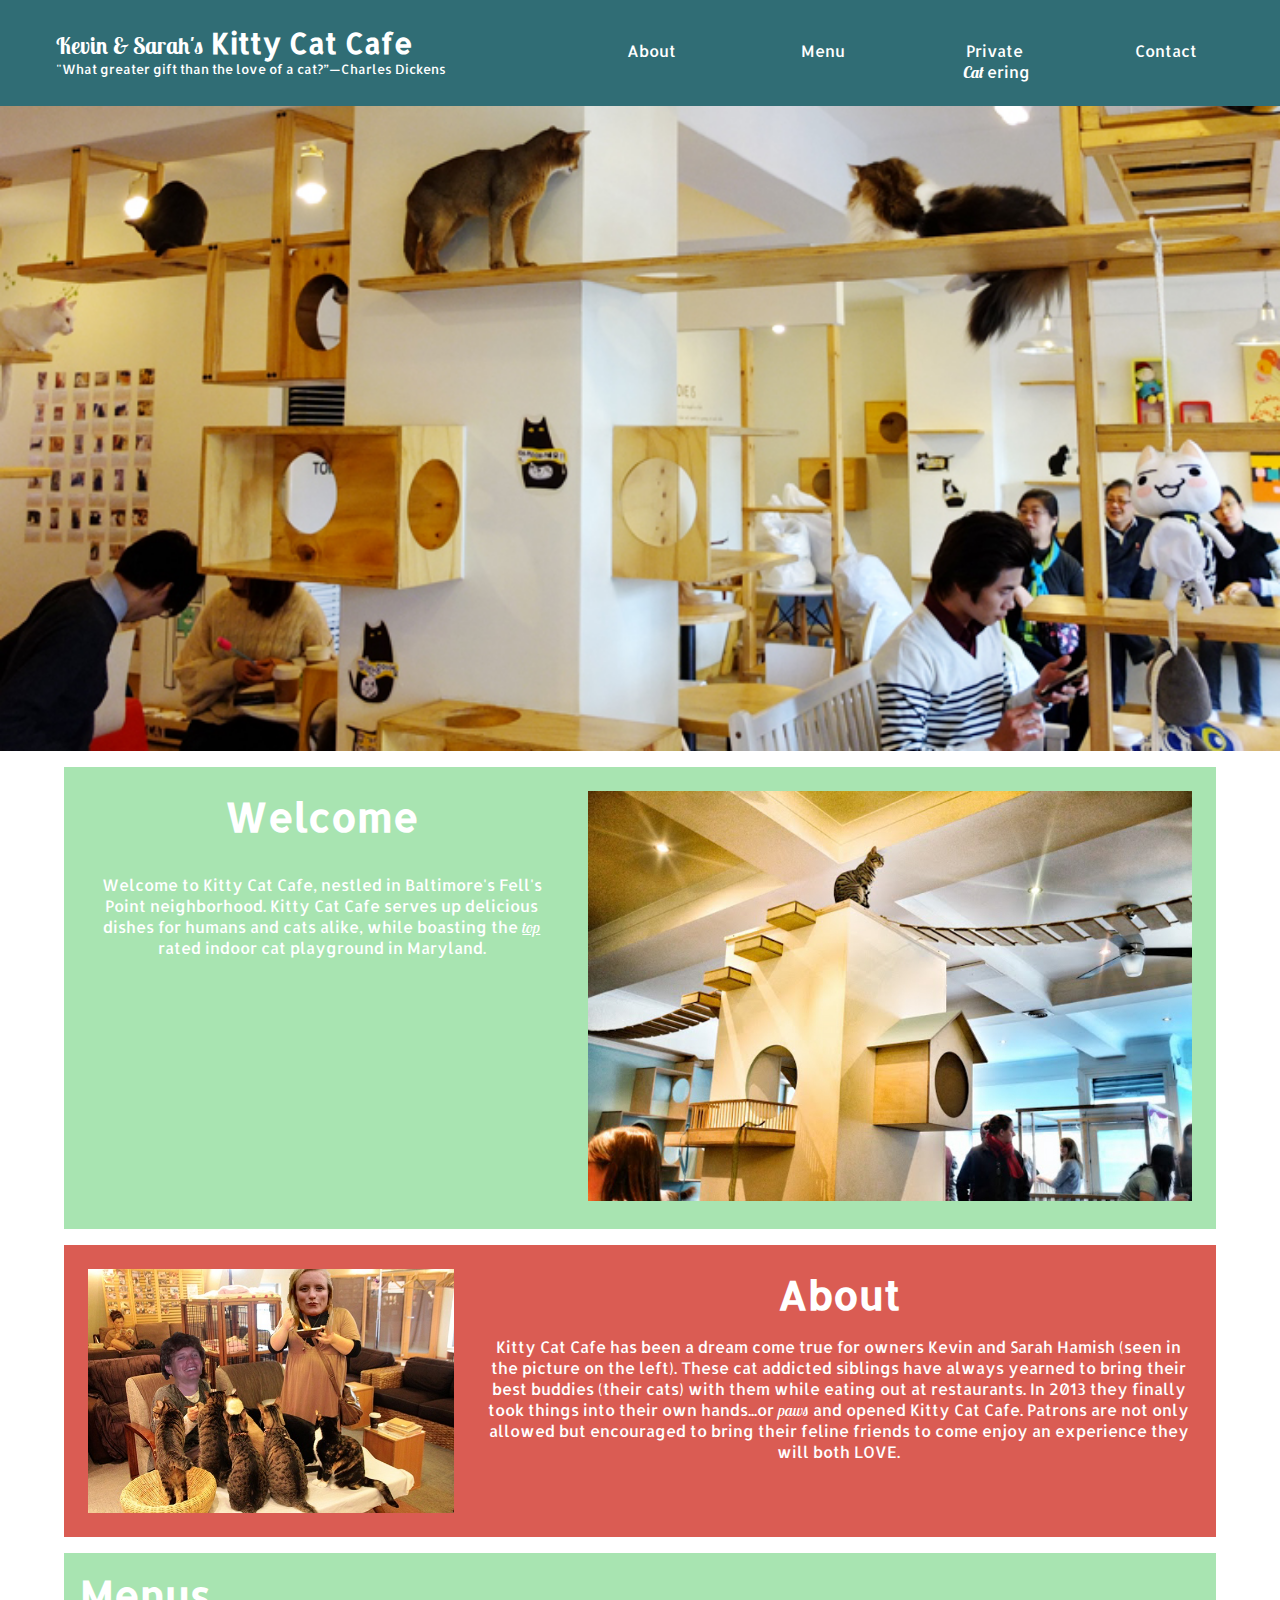
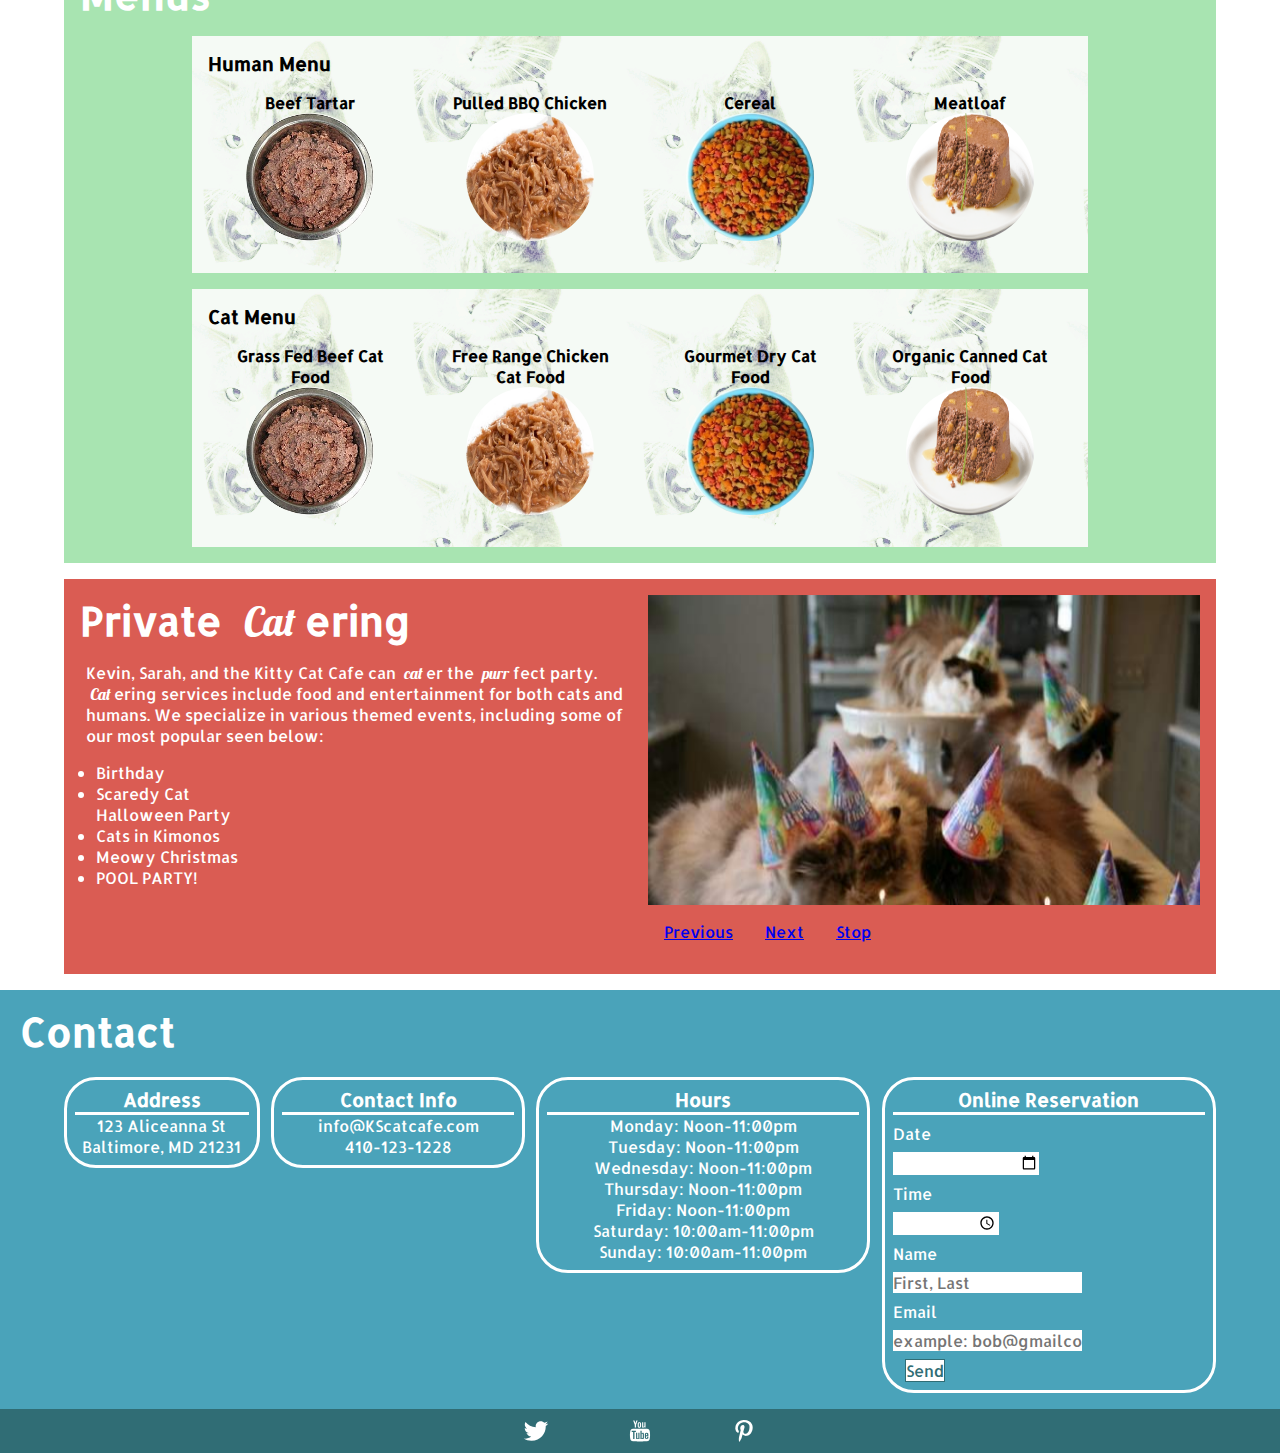
==== index.html @ bdebf447 "formatted js slideshow. marked up other slideshow that didnt work" ====
<!Doctype html>

<html lang="eng">

  <head>
    <meta charset="utf-8">
    <link rel="stylesheet" href="css/normalize.css">
    <link rel="stylesheet" href="css/classproject.css">
    <title>Kitty Cat Cafe and Catering</title>
  <!--JS in head-->
    <script src="https://ajax.googleapis.com/ajax/libs/jquery/2.1.4/jquery.min.js"></script>

<!--Responsiveslides JS Markup
    <script src="js/responsiveslides.min.js"></script>
    <script src="js/slideoption2.js"></script>
  -->

    <script src="js/jquery.slides.min.js"></script>
    <script src="js/slideoptions.js"></script>

  </head>
<!--Note:This webpage is an inside joke with my brother and sister...not that there is anything wrong with cats or cat people-->
  <body>
<!--header section-->
    <header id="header">
      <div class="headergrid">
        <div class="headertitlecol-2-5">
          <div class="headertitlemodule">
            <a href="#home"><h1><span>Kevin & Sarah's</span> Kitty Cat Cafe</h1>
            <p>"What greater gift than the love of a cat?”—Charles Dickens</p></a>
          </div>
        </div>
        <div class="headermenucol-3-5">
          <div class="headermenumodule">
            <ul>
              <li><a href="#aboutsection">About</a></li>
              <li><a href="#menusection">Menu</a></li>
              <li><a href="#privatepartiessection">Private<br><span>Cat</span>ering</a></li>
              <li><a href="#contactsection">Contact</a></li>
            </ul>
          </div>
        </div>
      </div>
    </header>
<!--main section-->
    <div id="home" class="maincontainer">
<!--photo section below header-->
    <div class="photogallarysection">
      <img class="mainpic1" src="assets/insidestore1.jpg" alt="View inside Kitty Cat Cafe">
    </div>
<!--welcome section-->
    <section id="welcomesection">
      <div class="welcomesectiongrid">
        <div class=welcomecol-1-4>
          <div class="welcomemodule">
            <h2>Welcome</h2>
            <p>Welcome to Kitty Cat Cafe, nestled in Baltimore's Fell's Point neighborhood. Kitty Cat Cafe serves up delicious dishes for humans and cats alike, while boasting the <span>top</span> rated indoor cat playground in Maryland.</p>
          </div>
        </div>
        <div class="welcomecol-3-4">
          <div class="welcomemodule">
            <img class="catplayground" src="assets/catplayground.jpg" alt="cat playground">
          </div>
        </div>
      </div>
    </section>
<!--about section-->
    <section id="aboutsection">
      <div class="aboutsectiongrid">
        <div class="aboutcol-1-4">
          <div class="aboutmodule">
            <img class="owners" src="assets/owners2.png" alt="picture of owners2">
          </div>
        </div>
        <div class="aboutcol-3-4">
          <div class="aboutmodule">
            <h2>About</h2>
            <p>Kitty Cat Cafe has been a dream come true for owners Kevin and Sarah Hamish (seen in the picture on the left). These cat addicted siblings have always yearned to bring their best buddies (their cats) with them while eating out at restaurants. In 2013 they finally took things into their own hands...or <span>paws</span> and opened Kitty Cat Cafe. Patrons are not only allowed but encouraged to bring their feline friends to come enjoy an experience they will both LOVE.</p>
          </div>
        </div>
      </div>
    </section>
<!--menu section-->
    <section id="menusection">
      <div class="menugrid">
        <h2>Menus</h2>
  <!--human menu-->
      <article class="humanmenugrid">
      <h3>Human Menu</h3>
        <div class="humancol-1-4">
          <div class="humanmodule">
            <h4>Beef Tartar</h4>
            <img src="assets/beef.jpg" alt="Beef">
          </div>
        </div>
        <div class="humancol-1-4">
          <div class="humanmodule">
            <h4>Pulled BBQ Chicken</h4>
            <img src="assets/chicken.jpg" alt="Chicken">
          </div>
        </div>
        <div class="humancol-1-4">
          <div class="humanmodule">
            <h4>Cereal</h4>
            <img src="assets/cereal.jpg" alt="Cereal">
          </div>
        </div>
        <div class="humancol-1-4">
          <div class="humanmodule">
            <h4>Meatloaf</h4>
            <img src="assets/meatloaf.png" alt="Meatloaf">
          </div>
        </div>
      </article>
  <!--cat menu-->
      <article class="catmenugrid">
      <h3>Cat Menu</h3>
        <div class="catcol-1-4">
          <div class="catmodule">
            <h4>Grass Fed Beef Cat Food</h4>
            <img src="assets/beef.jpg" alt="Beef">
          </div>
        </div>
        <div class="catcol-1-4">
          <div class="catmodule">
            <h4>Free Range Chicken Cat Food</h4>
            <img src="assets/chicken.jpg" alt="Chicken">
          </div>
        </div>
        <div class="catcol-1-4">
          <div class="catmodule">
            <h4>Gourmet Dry Cat Food</h4>
            <img src="assets/cereal.jpg" alt="Dry">
          </div>
        </div>
        <div class="catcol-1-4">
          <div class="catmodule">
            <h4>Organic Canned Cat Food</h4>
            <img src="assets/meatloaf.png" alt="Canned">
          </div>
        </div>
      </div>
      </article>
    </section>
  <!--private parties and catering-->
    <section id="privatepartiessection">
      <div class="privatepartiesgrid">
        <div class=ppgrid1>
          <h2>Private <span>Cat</span>ering</h2>
          <p>Kevin, Sarah, and the Kitty Cat Cafe can <span>cat</span>er the <span>purr</span>fect party. <span>Cat</span>ering services include food and entertainment for both cats and humans. We specialize in various themed events, including some of our most popular seen below:</p>
          <div class="privateplist">
            <ul>
              <li>Birthday</li>
              <li>Scaredy Cat Halloween Party</li>
              <li>Cats in Kimonos</li>
              <li>Meowy Christmas</li>
              <li>POOL PARTY!</li>
            </ul>
          </div>
        </div>
        <div class="ppgrid2">
        <div class="piccontainer">
          <div id="slides">
            <img src="assets/party.jpg" alt="Party Cats">
            <img src="assets/halloween1.jpg" alt="Halloween">
            <img src="assets/kimonos.jpg" alt="Cats in Kimonos">
            <img src="assets/christmas.jpg" alt="Christmas">
            <img src="assets/pool.jpg" alt="Pool Party!">
          </div>
        </div>
      </div>

<!--Responsiveslides JS Markup
    <div class="ppgrid2">
      <ul class="rslides">
          <li><img src="assets/party.jpg" alt="Party Cats"></li>
          <li><img src="assets/halloween1.jpg" alt="Halloween"></li>
          <li><img src="assets/kimonos.jpg" alt="Cats in Kimonos"></li>
          <li><img src="assets/christmas.jpg" alt="Christmas"></li>
          <li><img src="assets/pool.jpg" alt="Pool Party!"></li>
      </ul>
    <div>
      -->

<!-- Orginal HTML for section. Saved as default
          <div class="partypic-1-5">
            <div class="ppmodule">
              <img src="assets/party.jpg" alt="Party Cats">
            </div>
          </div>
          <div class="partypic-1-5">
            <div class="ppmodule">
              <img src="assets/halloween1.jpg" alt="Halloween">
            </div>
          </div>
          <div class="partypic-1-5">
            <div class="ppmodule">
              <img src="assets/kimonos.jpg" alt="Cats in Kimonos">
            </div>
          </div>
          <div class="partypic-1-5">
            <div class="ppmodule">
              <img src="assets/christmas.jpg" alt="Christmas">
            </div>
          </div>
          <div class="partypic-1-5">
            <div class="ppmodule">
              <img src="assets/pool.jpg" alt="Pool Party!">
            </div>
          </div>
        </div>
          -->
      </div>
    </section>

  <!--contact info-->
      <section id="contactsection">
        <div class="contactsectiongrid">
          <h2>Contact</h2>
          <div class="innercontact">
          <div class="contactcol-1-8">
            <div class="contactmodule">
              <h3>Address</h3>
              <p>123 Aliceanna St<br>Baltimore, MD 21231</p>
            </div>
          </div>
          <div class="contactcol-1-6">
            <div class="contactmodule">
              <h3>Contact Info</h3>
              <p>info@KScatcafe.com</p>
              <p>410-123-1228</p>
            </div>
          </div>
          <div class="contactcol-1-4" >
            <div class="contactmodule">
              <h3>Hours</h3>
              <ul>
                <li>Monday: Noon-11:00pm</li>
                <li>Tuesday: Noon-11:00pm</li>
                <li>Wednesday: Noon-11:00pm</li>
                <li>Thursday: Noon-11:00pm</li>
                <li>Friday: Noon-11:00pm</li>
                <li>Saturday: 10:00am-11:00pm</li>
                <li>Sunday: 10:00am-11:00pm</li>
              </ul>
            </div>
          </div>
          <div class="contactcol-3-10">
            <div class="contactmodule">
              <h3>Online Reservation</h3>
              <form action="http://formspree.io/andyhar@yahoo.com" method="post">
                <label for="date">Date</label>
                  <input type="date"name="reservationdate" required>
                <label for="time">Time</label>
                  <input type="time"name="reservationtime" required>
                <label for="Name">Name</label>
                  <input type="text" name="firstname" placeholder="First, Last" required>
                <label for="email">Email</label>
                  <input type="email" name="email" placeholder="example: bob@gmailcom" require>
                <br>
                <input type="submit" value="Send">
                <input type="hidden" name="_next" value="/thankyou/index.html"/>
              </form>
            </div>
          </div>
        </div>
        </div>
      </section>
  <!--footer section-->
      <footer>
        <div class="svggrid">
          <div class="footcol-1-3">
            <a href="https://twitter.com/hashtag/cats?lang=en" target=_"blank">
              <svg class="svg-icon" viewBox="0 0 20 20">
							<path fill="none" d="M18.258,3.266c-0.693,0.405-1.46,0.698-2.277,0.857c-0.653-0.686-1.586-1.115-2.618-1.115c-1.98,0-3.586,1.581-3.586,3.53c0,0.276,0.031,0.545,0.092,0.805C6.888,7.195,4.245,5.79,2.476,3.654C2.167,4.176,1.99,4.781,1.99,5.429c0,1.224,0.633,2.305,1.596,2.938C2.999,8.349,2.445,8.19,1.961,7.925C1.96,7.94,1.96,7.954,1.96,7.97c0,1.71,1.237,3.138,2.877,3.462c-0.301,0.08-0.617,0.123-0.945,0.123c-0.23,0-0.456-0.021-0.674-0.062c0.456,1.402,1.781,2.422,3.35,2.451c-1.228,0.947-2.773,1.512-4.454,1.512c-0.291,0-0.575-0.016-0.855-0.049c1.588,1,3.473,1.586,5.498,1.586c6.598,0,10.205-5.379,10.205-10.045c0-0.153-0.003-0.305-0.01-0.456c0.7-0.499,1.308-1.12,1.789-1.827c-0.644,0.28-1.334,0.469-2.06,0.555C17.422,4.782,17.99,4.091,18.258,3.266"></path>
              </svg>
            </a>
          </div>
          <div class="footcol-1-3">
            <a href="https://www.youtube.com/results?search_query=funny+cats" target=_"blank">
              <svg class="svg-icon" viewBox="0 0 20 20">
							<path fill="none" d="M9.426,7.625h0.271c0.596,0,1.079-0.48,1.079-1.073V4.808c0-0.593-0.483-1.073-1.079-1.073H9.426c-0.597,0-1.079,0.48-1.079,1.073v1.745C8.347,7.145,8.83,7.625,9.426,7.625 M9.156,4.741c0-0.222,0.182-0.402,0.404-0.402c0.225,0,0.405,0.18,0.405,0.402V6.62c0,0.222-0.181,0.402-0.405,0.402c-0.223,0-0.404-0.181-0.404-0.402V4.741z M12.126,7.625c0.539,0,1.013-0.47,1.013-0.47v0.403h0.81V3.735h-0.81v2.952c0,0-0.271,0.335-0.54,0.335c-0.271,0-0.271-0.202-0.271-0.202V3.735h-0.81v3.354C11.519,7.089,11.586,7.625,12.126,7.625 M6.254,7.559H7.2v-2.08l1.079-2.952H7.401L6.727,4.473L6.052,2.527H5.107l1.146,2.952V7.559z M11.586,12.003c-0.175,0-0.312,0.104-0.405,0.204v2.706c0.086,0.091,0.213,0.18,0.405,0.18c0.405,0,0.405-0.451,0.405-0.451v-2.188C11.991,12.453,11.924,12.003,11.586,12.003 M14.961,8.463c0,0-2.477-0.129-4.961-0.129c-2.475,0-4.96,0.129-4.96,0.129c-1.119,0-2.025,0.864-2.025,1.93c0,0-0.203,1.252-0.203,2.511c0,1.252,0.203,2.51,0.203,2.51c0,1.066,0.906,1.931,2.025,1.931c0,0,2.438,0.129,4.96,0.129c2.437,0,4.961-0.129,4.961-0.129c1.117,0,2.024-0.864,2.024-1.931c0,0,0.202-1.268,0.202-2.51c0-1.268-0.202-2.511-0.202-2.511C16.985,9.328,16.078,8.463,14.961,8.463 M7.065,10.651H6.052v5.085H5.107v-5.085H4.095V9.814h2.97V10.651z M9.628,15.736h-0.81v-0.386c0,0-0.472,0.45-1.012,0.45c-0.54,0-0.606-0.515-0.606-0.515v-3.991h0.809v3.733c0,0,0,0.193,0.271,0.193c0.27,0,0.54-0.322,0.54-0.322v-3.604h0.81V15.736z M12.801,14.771c0,0,0,1.03-0.742,1.03c-0.455,0-0.73-0.241-0.878-0.429v0.364h-0.876V9.814h0.876v1.92c0.135-0.142,0.464-0.439,0.878-0.439c0.54,0,0.742,0.45,0.742,1.03V14.771z M15.973,12.39v1.287h-1.688v0.965c0,0,0,0.451,0.405,0.451s0.405-0.451,0.405-0.451v-0.45h0.877v0.708c0,0-0.136,0.901-1.215,0.901c-1.08,0-1.282-0.901-1.282-0.901v-2.51c0,0,0-1.095,1.282-1.095S15.973,12.39,15.973,12.39 M14.69,12.003c-0.405,0-0.405,0.45-0.405,0.45v0.579h0.811v-0.579C15.096,12.453,15.096,12.003,14.69,12.003"></path>
						  </svg>
            </a>
          </div>
          <div class="footcol-1-3">
            <a href="https://www.pinterest.com/search/?q=cats" target=_"blank">
              <svg class="svg-icon" viewBox="0 0 20 20">
							<path fill="none" d="M9.797,2.214C9.466,2.256,9.134,2.297,8.802,2.338C8.178,2.493,7.498,2.64,6.993,2.935C5.646,3.723,4.712,4.643,4.087,6.139C3.985,6.381,3.982,6.615,3.909,6.884c-0.48,1.744,0.37,3.548,1.402,4.173c0.198,0.119,0.649,0.332,0.815,0.049c0.092-0.156,0.071-0.364,0.128-0.546c0.037-0.12,0.154-0.347,0.127-0.496c-0.046-0.255-0.319-0.416-0.434-0.62C5.715,9.027,5.703,8.658,5.59,8.101c0.009-0.075,0.017-0.149,0.026-0.224C5.65,7.254,5.755,6.805,5.948,6.362c0.564-1.301,1.47-2.025,2.931-2.458c0.327-0.097,1.25-0.252,1.734-0.149c0.289,0.05,0.577,0.099,0.866,0.149c1.048,0.33,1.811,0.938,2.218,1.888c0.256,0.591,0.33,1.725,0.154,2.483c-0.085,0.36-0.072,0.667-0.179,0.993c-0.397,1.206-0.979,2.323-2.295,2.633c-0.868,0.205-1.519-0.324-1.733-0.869c-0.06-0.151-0.161-0.418-0.101-0.671c0.229-0.978,0.56-1.854,0.815-2.831c0.243-0.931-0.218-1.665-0.943-1.837C8.513,5.478,7.816,6.312,7.579,6.858C7.39,7.292,7.276,8.093,7.426,8.672c0.047,0.183,0.269,0.674,0.23,0.844c-0.174,0.755-0.372,1.568-0.587,2.31c-0.223,0.771-0.344,1.562-0.56,2.311c-0.1,0.342-0.096,0.709-0.179,1.066v0.521c-0.075,0.33-0.019,0.916,0.051,1.242c0.045,0.209-0.027,0.467,0.076,0.621c0.002,0.111,0.017,0.135,0.052,0.199c0.319-0.01,0.758-0.848,0.917-1.094c0.304-0.467,0.584-0.967,0.816-1.514c0.208-0.494,0.241-1.039,0.408-1.566c0.12-0.379,0.292-0.824,0.331-1.24h0.025c0.066,0.229,0.306,0.395,0.485,0.52c0.56,0.4,1.525,0.77,2.573,0.523c1.188-0.281,2.133-0.838,2.755-1.664c0.457-0.609,0.804-1.313,1.07-2.112c0.131-0.392,0.158-0.826,0.256-1.241c0.241-1.043-0.082-2.298-0.384-2.981C14.847,3.35,12.902,2.17,9.797,2.214"></path>
						  </svg>
            </a>
          </div>
        </div>
      </footer>
  <!--end of main section-->
  </div>
  <!--external Javascript links-->
  <script src="js/smoothscrolloffset.js"></script>
  <!--end of Javasript-->
  </body>

</html>
---- css/classproject.css ----
@import url(https://fonts.googleapis.com/css?family=Allerta);
@import url(https://fonts.googleapis.com/css?family=Lobster+Two);

* {
  margin:0;
  padding:0;
  border:0;
  box-sizing: border-box;
  font-family:'Allerta', sans-serif;
}

/* header section*/

  /*headerstyling*/

header {
  background-color: #306D75;
  font-family:'Allerta', sans-serif;
  position:fixed;
  top:0;
  left:0;
  right:0;
  color:white;
  box-sizing: border-box;
  padding:0em;
  z-index: 11;
}

.headergrid {
  width:95%;
  padding:.75em 0em .75em .75em;
  margin:0 auto 0 auto;
}

.headergrid::after {
  display:table;
  clear:both;
  content:"";
}
  /*header title*/

.headertitlecol-2-5 {
  width:40%;
  float:left;
  padding-right:.75em;
}

.headertitlemodule {
  padding:.75em;
}

.headertitlemodule a {
  text-decoration: none;
  color:white;
}

.headertitlecol-2-5 h1 {
  font-size:1.80em;
  width:100%;
}

.headertitlecol-2-5 p {
  font-size: .80em;
  width:100%;
}

.headertitlecol-2-5 span {
  font-family: 'Lobster Two', cursive;
  font-size:.80em;
}

  /*header menu*/

.headermenucol-3-5 {
  float:left;
  width:60%;
  padding-right:.75em;
}

.headermenumodule {
  padding:.75em;
}

.headermenumodule::after {
  display:table;
  clear:both;
  content:"";
}

.headermenucol-3-5 ul {
  list-style-type: none;
}

.headermenucol-3-5 ul li {
  float:left;
  padding-top:1em;
  padding-left:3.5em;
  width:25%;
  text-align: center;
}

.headermenucol-3-5 ul li a span {
  font-weight: bold;
  font-family: 'Lobster Two', cursive;
  font-weight: bold;
  font-style: italic;
  margin:.25em;
}

.headermenucol-3-5 ul li a:link {
  text-decoration: none;
  color:inherit;
}

.headermenucol-3-5 ul li a:link, a:visited {
  color:inherit;
}

.headermenucol-3-5 ul li a:hover {
  color:#778899;
}

/*main content to clear the fixed header*/

.maincontainer {
  width: 100%;
  background-color:white;
}

/*picture section*/

.photogallarysection {
  width:100%;
}

.mainpic1 {
  float:left;
  width:100%;
}

/*welcome section*/

#welcomesection {
  font-family:'Allerta', sans-serif;
  width:100%;
  overflow:hidden;
  box-sizing: border-box;
}

.welcomesectiongrid {
  margin:1em auto 0em auto;
  padding:1em 0em 1em 1em;
  width:90%;
  background-color: #A8E4B1;
  color:white;
}

.welcomesectiongrid::after {
  display:table;
  clear:both;
  content:"";
}

.welcomecol-1-4 {
  float:left;
  width:44%;
  padding-right:1em;
  text-align: center;
}

.welcomecol-3-4 {
  float:left;
  width:56%;
  padding-right:1em;
  text-align: center;
}

.welcomemodule {
  padding:.5em;
}

.catplayground {
  width:100%;
  max-height: 30em;
}

.welcomesectiongrid span {
  font-style:italic;
  font-family: 'Lobster Two', cursive;
  text-decoration: underline;
}

.welcomecol-1-4 h2 {
  font-weight: bolder;
  font-size:2.5em;
}

.welcomecol-1-4 p {
  padding-top:2em;
}

/*about section*/

#aboutsection {
  font-family:'Allerta', sans-serif;
  width:100%;
  overflow:hidden;
  box-sizing: border-box;
}

.aboutsectiongrid {
  margin:1em auto 0em auto;
  padding:1em 0em 1em 1em;
  width:90%;
  background-color: #DA5C53;
  color:white;
}

.aboutsectiongrid::after {
  display:table;
  clear:both;
  content:"";
}

.aboutcol-1-4 {
  float:left;
  width:35%;
  padding-right:1em;
  text-align: center;
}

.aboutmodule {
  padding:.5em;
}

.owners {
  display: block;
  width: 100%;
}

.aboutcol-3-4 {
  float:left;
  width:65%;
  padding-right:1em;
  text-align: center;
}

.aboutsectiongrid span {
  font-style:italic;
  font-family: 'Lobster Two', cursive;
}

.aboutcol-3-4 h2 {
  font-weight: bolder;
  font-size:2.5em;
}

.aboutcol-3-4 p {
  padding-top: 1em;
}

/*menu section*/

#menusection {
  font-family:'Allerta', sans-serif;
  width:100%;
  overflow:hidden;
  box-sizing: border-box;
}

.menugrid {
  margin:1em auto 0em auto;
  padding:1em 1em 1em 1em;
  width:90%;
  background-color: #A8E4B1;
  color:white;
}

#menusection h2 {
  font-weight: bolder;
  font-size:2.5em;
}

#menusection h3 {
  display:block;
  margin:auto;
  color:black;
}

#menusection h4 {
  display:block;
  margin:auto;
  color:black;
}

#menusection::after {
  display:table;
  clear:both;
  content:"";
}

  /*human menu*/

.humanmenugrid {
  background-image: url(../assets/background1.png);
  margin:1em auto 1em auto;
  padding:1em 0em 1em 1em;
  width:80%;
}

.humanmenugrid::after {
  display:table;
  clear:both;
  content:"";
}

.humancol-1-4 {
  float:left;
  width:25%;
  padding-right:1em;
  text-align: center;
  }

.humanmodule {
  padding: 1em;
}

.humanmodule img {
  display:block;
  margin:auto;
  width:8em;
  height:8em;
  border-radius: 4em;
}

.humancol-1-4 p {
  text-align: center;
  }

  /*cat menu*/

.catmenugrid {
  background-image: url(../assets/background1.png);
  margin:0em auto 0em auto;
  padding:1em 0em 1em 1em;
  width:80%;
}

.catmenugrid::after {
  display:table;
  content:"";
  clear:both;
  }

.catcol-1-4 {
  float:left;
  width:25%;
  padding-right:1em;
  text-align: center;
  }

.catmodule {
  padding:1em;
  }

.catcol-1-4 img {
  display:block;
  margin:auto;
  width:8em;
  height:8em;
  border-radius: 4em;
}

.catcol-1-4 p {
  text-align: center;
  }

/*private parties section*/

#privatepartiessection {
  font-family:'Allerta', sans-serif;
  width:100%;
  overflow:hidden;
  box-sizing: border-box;
}

#privatepartiessection h2 {
  font-weight: bolder;
  font-size:2.5em;
}

#privatepartiessection p {
  width:98%;
  margin:0 auto 0 auto;
  padding-top: 1em;
}

#privatepartiessection span {
  font-family: 'Lobster Two', cursive;
  font-weight: bold;
  font-style: italic;
  margin:.25em;
}

.privatepartiesgrid {
  margin:1em auto 0em auto;
  padding:1em 0em 1em 1em;
  width:90%;
  background-color: #DA5C53;
  color:white;
}

.privatepartiesgrid::after {
  display:table;
  clear:both;
  content:"";
}

.ppgrid1 {
  width:50%;
  padding-right:1em;
  float:left;
}

.privateplist {
  margin:1em;
  width:30%;
  display:block;
}

.ppgrid2 {
  width:50%;
  padding-right:1em;
  float:left;
}

.ppgrid2 a {
  display:inline-block;
  margin: 1em;
}

.ppgrid2 img{
height:29em;
}

.slidesjs-pagination-item {
  display:none;
}

/*Responsiveslides JS-CSS Markup
.rslides {
  position: relative;
  list-style: none;
  overflow: hidden;
  width: 100%;
  padding: 0;
  margin: 0;
  }

.rslides li {
  -webkit-backface-visibility: hidden;
  position: absolute;
  display: none;
  width: 100%;
  left: 0;
  top: 0;
  }

.rslides li:first-child {
  position: relative;
  display: block;
  float: left;
  }

.rslides img {
  display: block;
  height: auto;
  float: left;
  width: 100%;
  border: 0;
  }
*/

/* Orginal CSS markup for section.Saved as default
.partypic-1-5 {
  float: left;
  padding-right:.5em;
  width:20%;
}

.partypic-1-5:last-of-type {
  padding-right:0;
}

.ppmodule {
  padding:.5em;
}

.ppmodule img {
  display:block;
  margin:auto;
  width:100%;
  height:10em;
}
*/

/*contact section*/

#contactsection {
  font-family:'Allerta', sans-serif;
  width:100%;
  overflow:hidden;
  box-sizing: border-box;
}

#contactsection h2 {
  font-weight: bolder;
  font-size:2.5em;
  padding:0 0 .5em .5em;
}

.contactsectiongrid {
  margin:1em auto 0em auto;
  padding:1em 0em 1em 0em;
  width:100%;
  background-color:#4AA3BA;
  color:white;
}

.contactsectiongrid::after {
  display:table;
  clear:both;
  content:"";
}

.innercontact {
  width:90%;
  margin:0 auto 0 auto;
}

.innercontact::after {
  display:table;
  clear:both;
  content:"";
}
.contactcol-1-8 {
  float:left;
  width:17%;
  text-align: center;
  border:white solid .2em;
  margin-right:1%;
  border-radius: 2em;
}

.contactcol-1-6 {
  float:left;
  width:22%;
  text-align: center;
  border:white solid .2em;
  margin-right:1%;
  border-radius: 2em;
}

.contactcol-1-4 {
  float:left;
  width:29%;
  text-align: center;
  border:white solid .2em;
  margin-right:1%;
  border-radius: 2em;
}

.contactcol-3-10 {
  float:left;
  width:29%;
  border:white solid .2em;
  border-radius: 2em;
}

.contactmodule {
  padding:.5em;
}

.contactsectiongrid ul {
  list-style-type: none;
  text-align: center;
}

.contactsectiongrid h3 {
  border-bottom:white solid .2em;
  text-align: center;
}

.contactsectiongrid form {
  display:block;
  width:7em;
}

input {
  margin-top: .5em;
}

input[type="submit"] {
  margin-left: .75em;
  background-color:white;
  border:#306D75 .1em solid;
  color:#306D75;
}

label {
  display: block;
  margin-top: .5em;
}

/*footer section*/

footer {
  background-color: #306D75;
  font-family:'Allerta', sans-serif;
  color:white;
  box-sizing: border-box;
  padding:0em;
  width:100%;
}

footer::after {
  display:table;
  clear:both;
  content:"";
}

.svggrid::after {
  display:table;
  clear:both;
  content:"";
}

.svggrid {
  width:25%;
  padding:.5em 0 .5em .5em;
  margin:0 auto 0 auto;
}

.footcol-1-3 {
  float:left;
  width:33.33%;
  padding-right:.5em;
}

  /*SVG CSS*/
.svg-icon {
  width: 1.75em;
  height: 1.75em;
  display:block;
  margin: 0 auto;
}

.svg-icon path,
.svg-icon polygon,
.svg-icon rect {
  fill: white;
}

.svg-icon circle {
  stroke: #4691f6;
  stroke-width: 1;
}
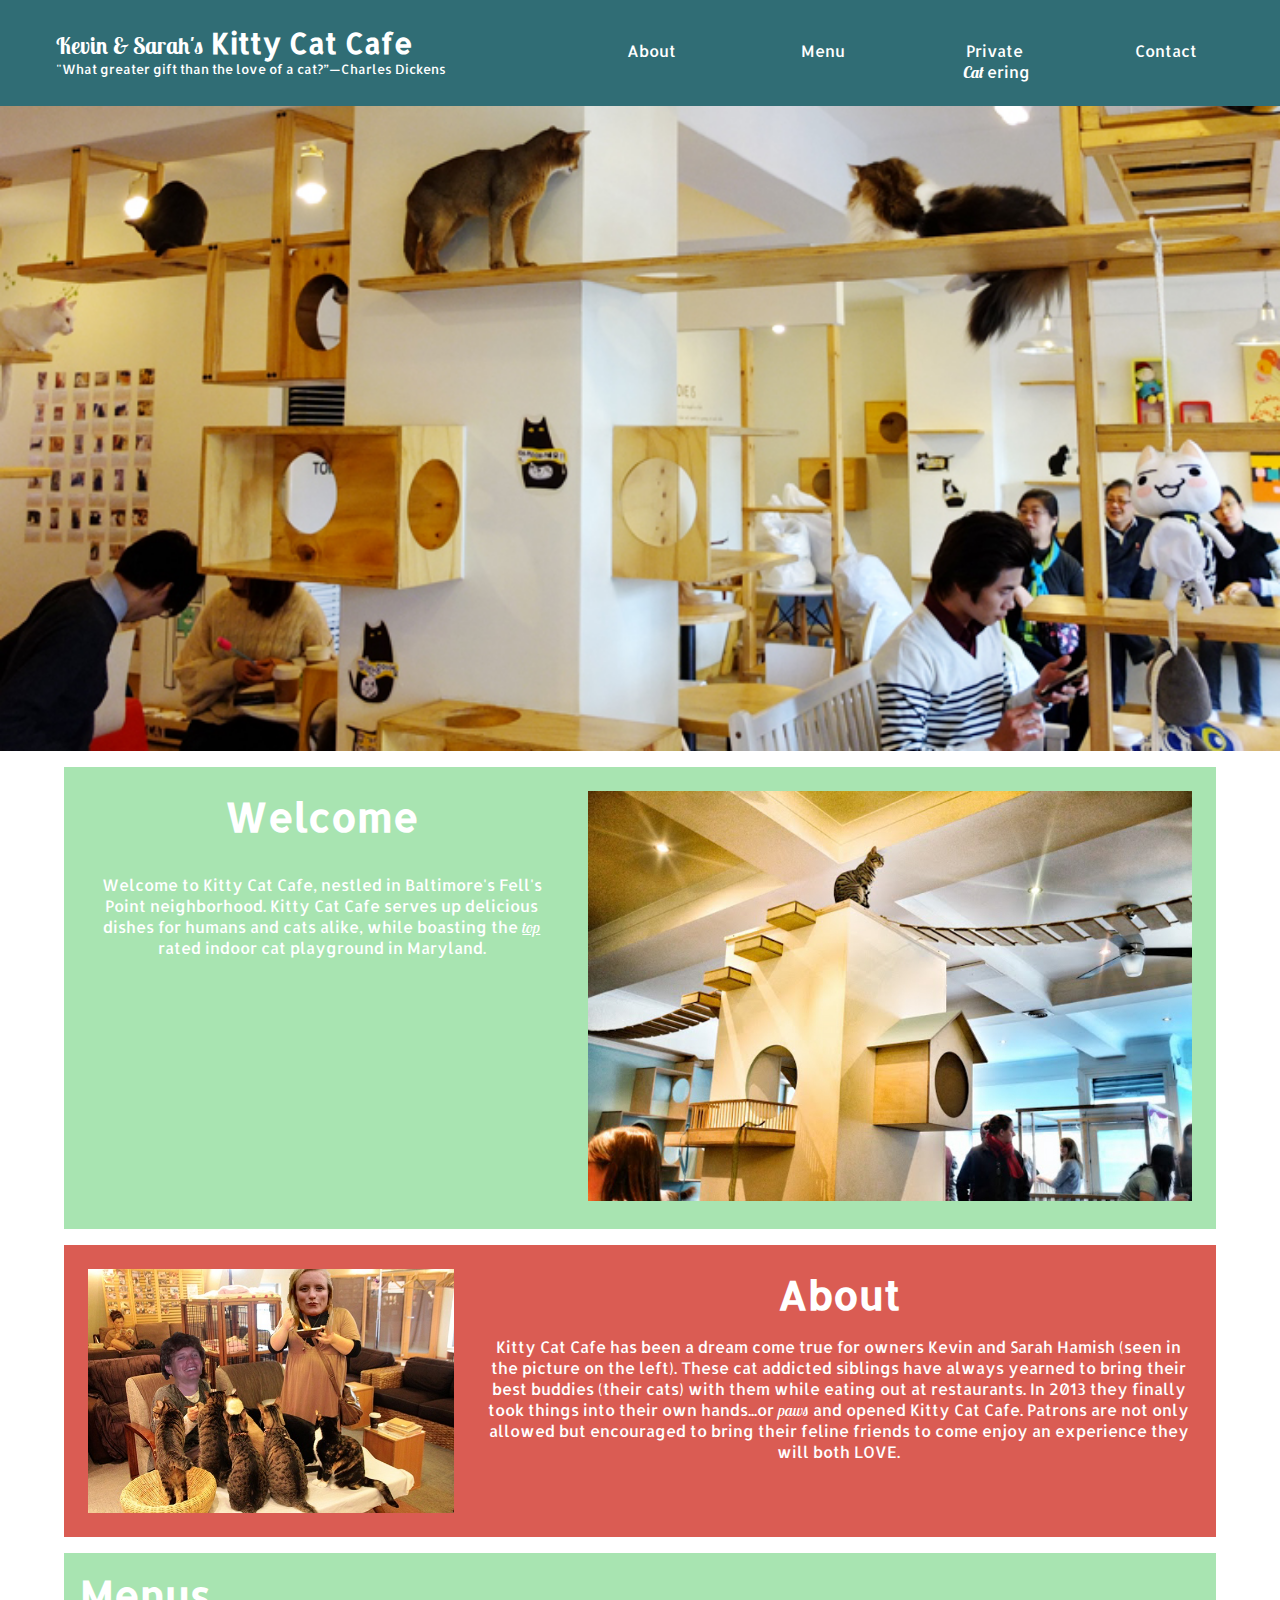
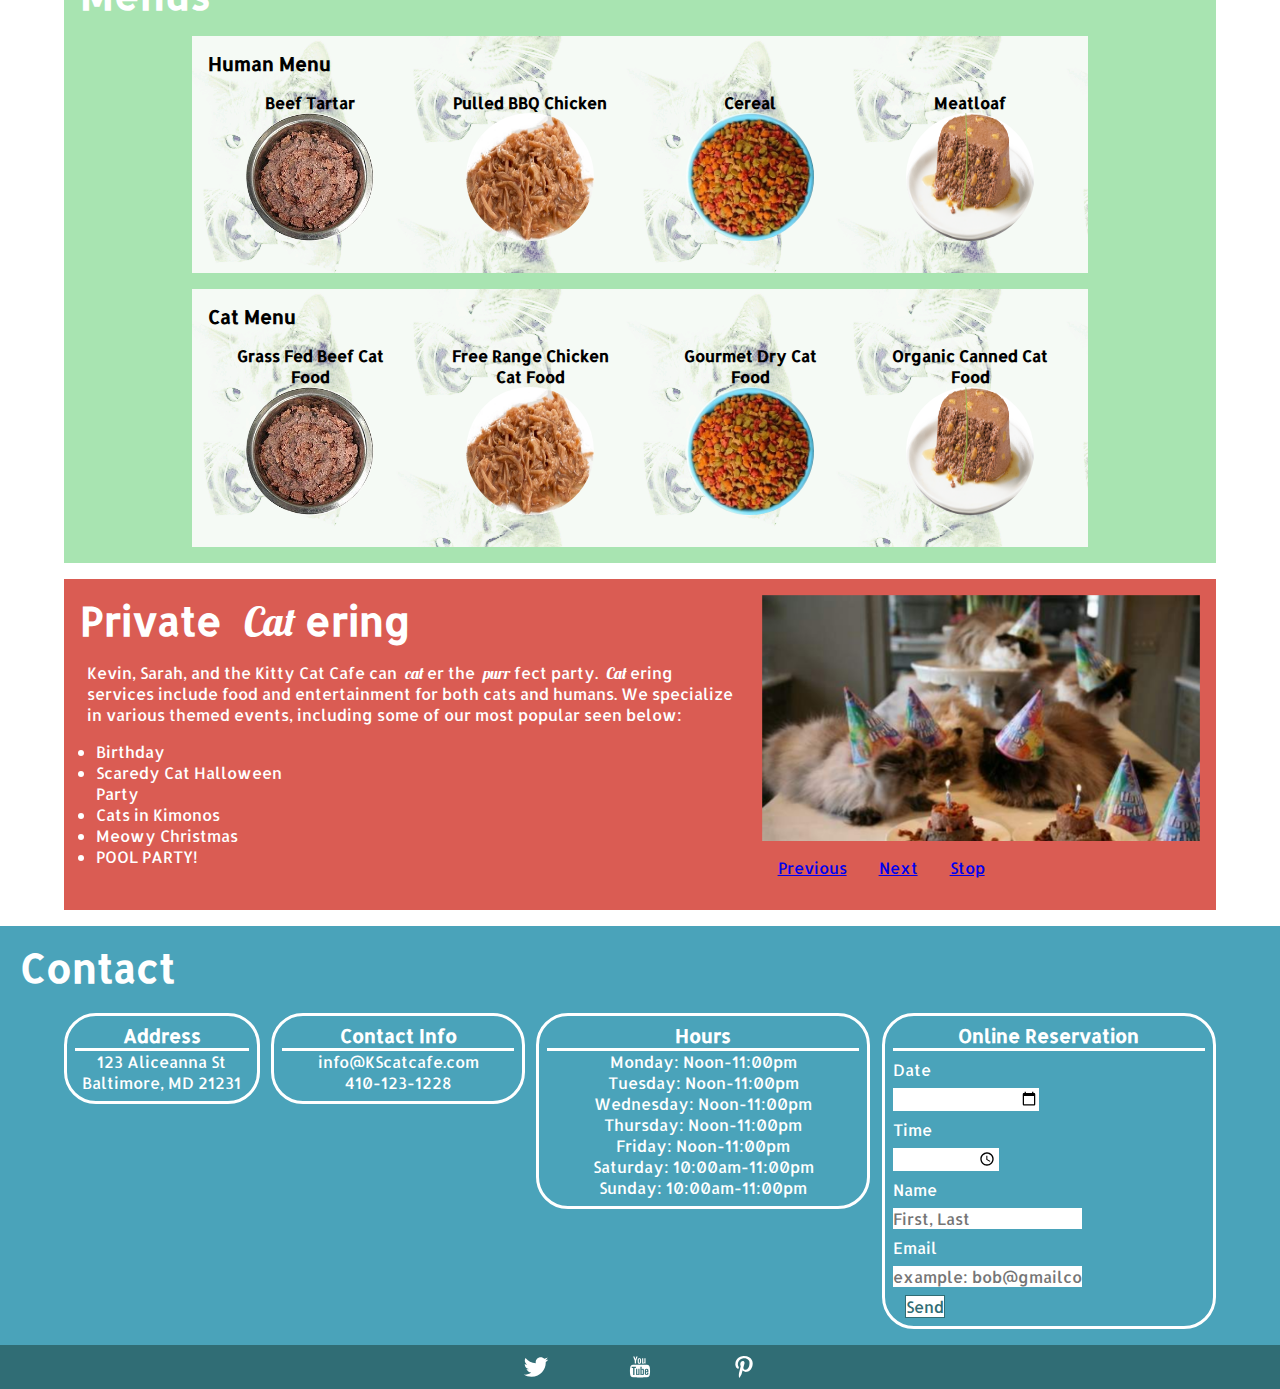
==== commit 1c026815: "added new pool pic, wired up responsiveslides js and formated jqueryslidesjs" ====
--- a/index.html
+++ b/index.html
@@ -9,15 +9,12 @@
     <title>Kitty Cat Cafe and Catering</title>
   <!--JS in head-->
     <script src="https://ajax.googleapis.com/ajax/libs/jquery/2.1.4/jquery.min.js"></script>
-
-<!--Responsiveslides JS Markup
-    <script src="js/responsiveslides.min.js"></script>
-    <script src="js/slideoption2.js"></script>
-  -->
-
     <script src="js/jquery.slides.min.js"></script>
     <script src="js/slideoptions.js"></script>
-
+<!--Responsiveslides JS Markup
+        <script src="js/responsiveslides.js"></script>
+        <script src="js/slideoption2.js"></script>
+    -->
   </head>
 <!--Note:This webpage is an inside joke with my brother and sister...not that there is anything wrong with cats or cat people-->
   <body>
@@ -159,17 +156,16 @@
           </div>
         </div>
         <div class="ppgrid2">
-        <div class="piccontainer">
-          <div id="slides">
-            <img src="assets/party.jpg" alt="Party Cats">
-            <img src="assets/halloween1.jpg" alt="Halloween">
-            <img src="assets/kimonos.jpg" alt="Cats in Kimonos">
-            <img src="assets/christmas.jpg" alt="Christmas">
-            <img src="assets/pool.jpg" alt="Pool Party!">
-          </div>
-        </div>
-      </div>
-
+          <div class="piccontainer">
+            <div id="slides">
+              <img src="assets/party.jpg" alt="Party Cats">
+              <img src="assets/halloween1.jpg" alt="Halloween">
+              <img src="assets/kimonos.jpg" alt="Cats in Kimonos">
+              <img src="assets/christmas.jpg" alt="Christmas">
+              <img src="assets/pool2.jpg" alt="Pool Party!">
+            </div>
+          </div>
+        </div>
 <!--Responsiveslides JS Markup
     <div class="ppgrid2">
       <ul class="rslides">
@@ -177,12 +173,12 @@
           <li><img src="assets/halloween1.jpg" alt="Halloween"></li>
           <li><img src="assets/kimonos.jpg" alt="Cats in Kimonos"></li>
           <li><img src="assets/christmas.jpg" alt="Christmas"></li>
-          <li><img src="assets/pool.jpg" alt="Pool Party!"></li>
+          <li><img src="assets/pool2.jpg" alt="Pool Party!"></li>
       </ul>
-    <div>
-      -->
-
-<!-- Orginal HTML for section. Saved as default
+    </div>
+    -->
+
+<!-- Orginal HTML Markup for section. Saved as default
           <div class="partypic-1-5">
             <div class="ppmodule">
               <img src="assets/party.jpg" alt="Party Cats">
@@ -209,7 +205,7 @@
             </div>
           </div>
         </div>
-          -->
+    -->
       </div>
     </section>
 
--- a/css/classproject.css
+++ b/css/classproject.css
@@ -417,7 +417,7 @@
 }
 
 .ppgrid1 {
-  width:50%;
+  width:60%;
   padding-right:1em;
   float:left;
 }
@@ -429,7 +429,7 @@
 }
 
 .ppgrid2 {
-  width:50%;
+  width:40%;
   padding-right:1em;
   float:left;
 }
@@ -439,8 +439,11 @@
   margin: 1em;
 }
 
+.piccontainer {
+  width:100%;
+  margin: 0 auto;
+}
 .ppgrid2 img{
-height:29em;
 }
 
 .slidesjs-pagination-item {
@@ -478,8 +481,9 @@
   float: left;
   width: 100%;
   border: 0;
-  }
-*/
+height:20em;
+  }
+  */
 
 /* Orginal CSS markup for section.Saved as default
 .partypic-1-5 {
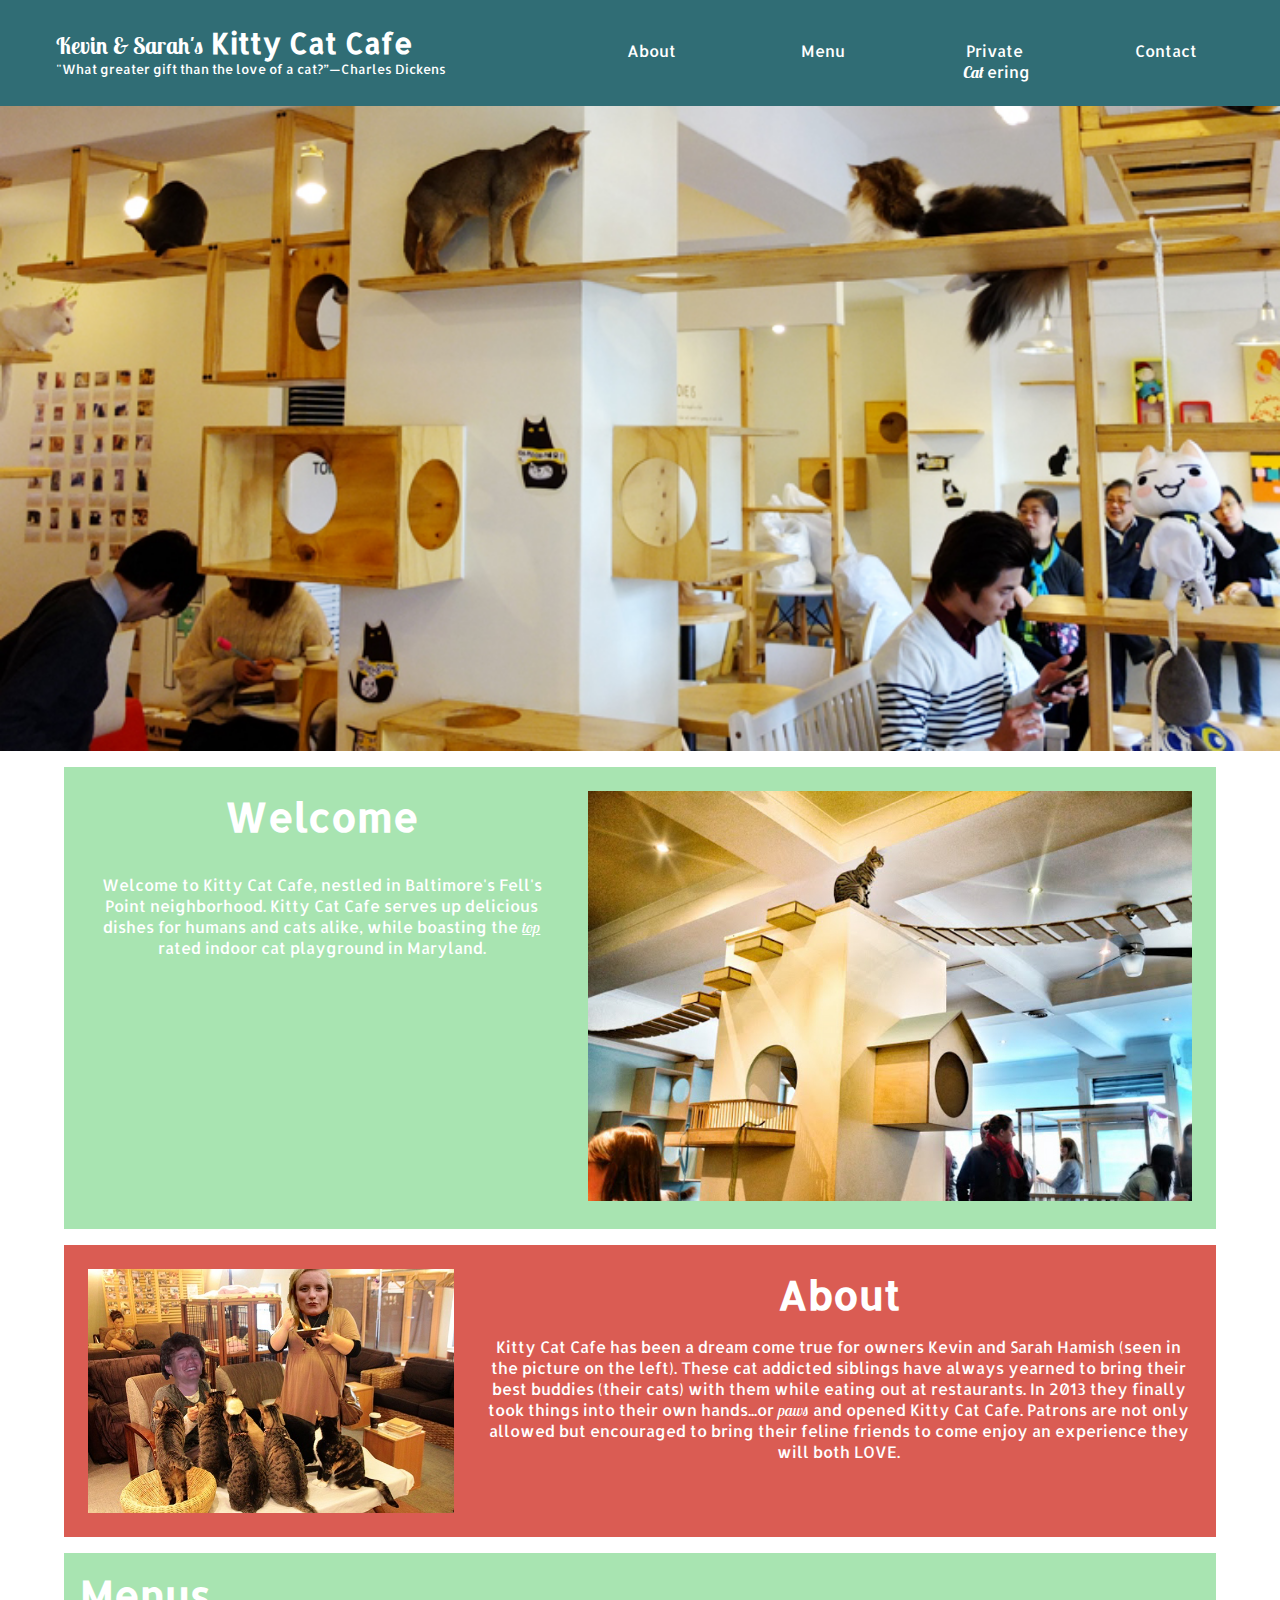
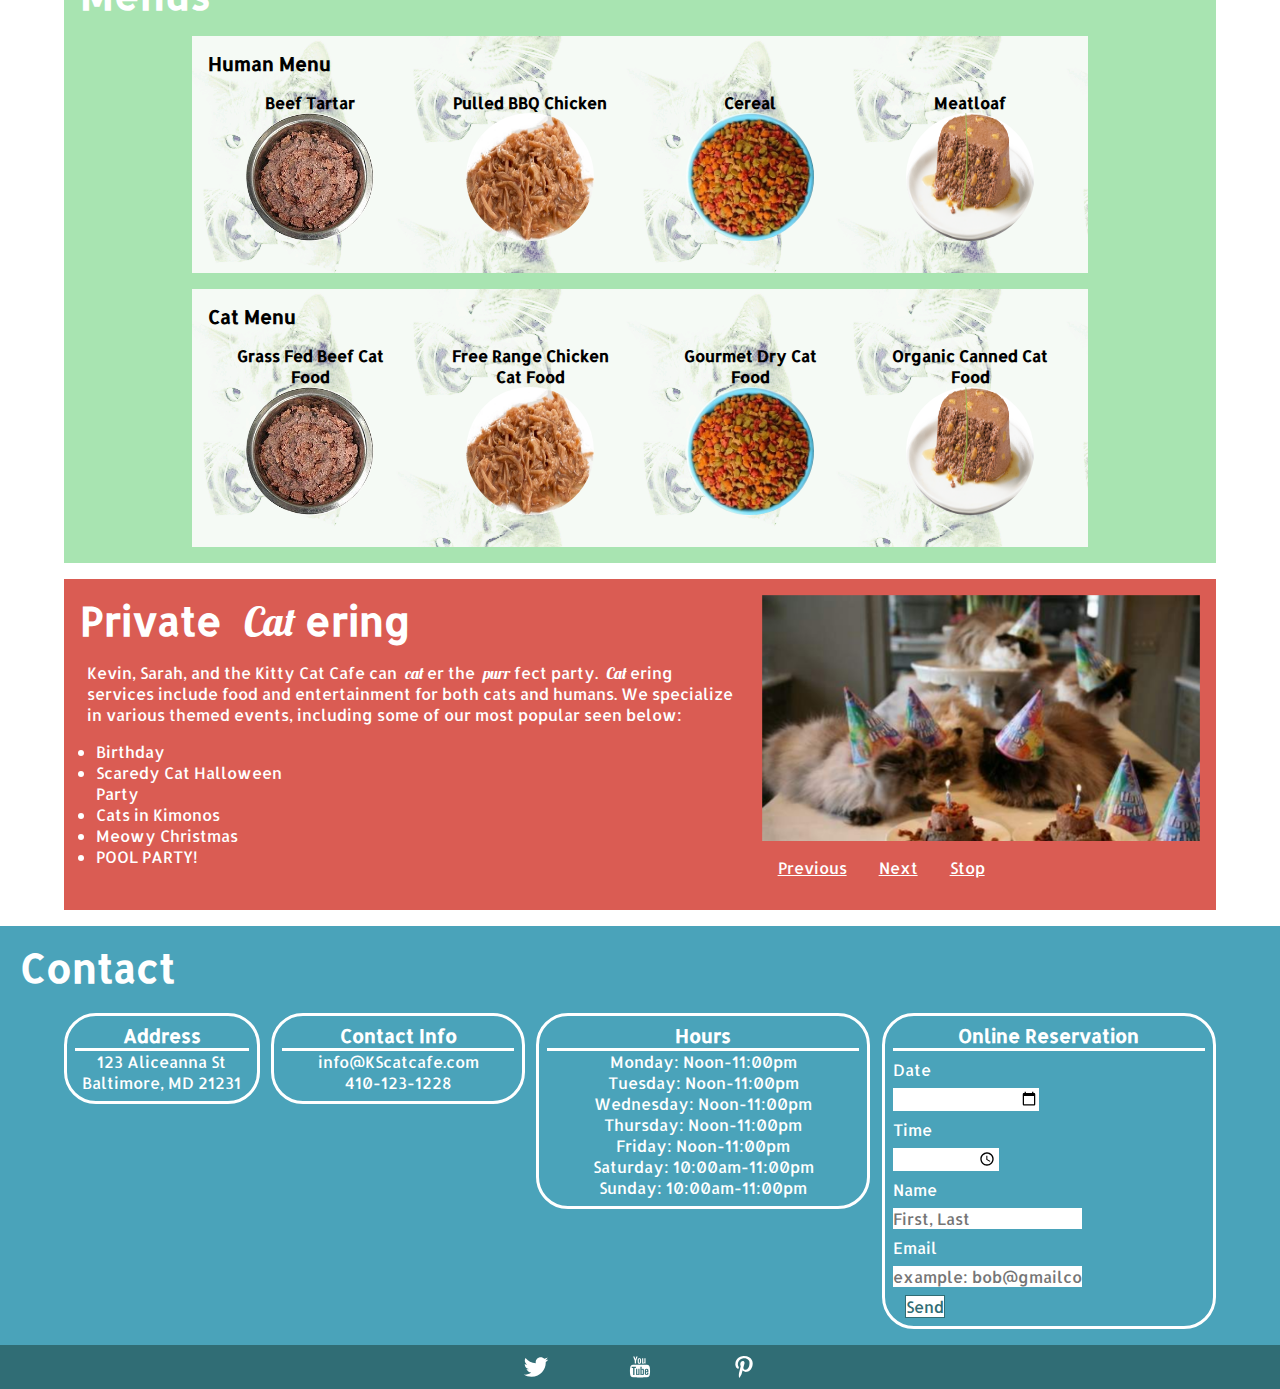
==== commit 2ef546b8: "added responsive and media queries" ====
--- a/index.html
+++ b/index.html
@@ -4,6 +4,7 @@
 
   <head>
     <meta charset="utf-8">
+    <meta name="viewport" content="width=device-width, initial-scale=1.0">
     <link rel="stylesheet" href="css/normalize.css">
     <link rel="stylesheet" href="css/classproject.css">
     <title>Kitty Cat Cafe and Catering</title>
@@ -166,46 +167,6 @@
             </div>
           </div>
         </div>
-<!--Responsiveslides JS Markup
-    <div class="ppgrid2">
-      <ul class="rslides">
-          <li><img src="assets/party.jpg" alt="Party Cats"></li>
-          <li><img src="assets/halloween1.jpg" alt="Halloween"></li>
-          <li><img src="assets/kimonos.jpg" alt="Cats in Kimonos"></li>
-          <li><img src="assets/christmas.jpg" alt="Christmas"></li>
-          <li><img src="assets/pool2.jpg" alt="Pool Party!"></li>
-      </ul>
-    </div>
-    -->
-
-<!-- Orginal HTML Markup for section. Saved as default
-          <div class="partypic-1-5">
-            <div class="ppmodule">
-              <img src="assets/party.jpg" alt="Party Cats">
-            </div>
-          </div>
-          <div class="partypic-1-5">
-            <div class="ppmodule">
-              <img src="assets/halloween1.jpg" alt="Halloween">
-            </div>
-          </div>
-          <div class="partypic-1-5">
-            <div class="ppmodule">
-              <img src="assets/kimonos.jpg" alt="Cats in Kimonos">
-            </div>
-          </div>
-          <div class="partypic-1-5">
-            <div class="ppmodule">
-              <img src="assets/christmas.jpg" alt="Christmas">
-            </div>
-          </div>
-          <div class="partypic-1-5">
-            <div class="ppmodule">
-              <img src="assets/pool.jpg" alt="Pool Party!">
-            </div>
-          </div>
-        </div>
-    -->
       </div>
     </section>
 
--- a/css/classproject.css
+++ b/css/classproject.css
@@ -7,6 +7,10 @@
   border:0;
   box-sizing: border-box;
   font-family:'Allerta', sans-serif;
+}
+
+img {
+  max-width: 100%;
 }
 
 /* header section*/
@@ -437,76 +441,19 @@
 .ppgrid2 a {
   display:inline-block;
   margin: 1em;
+  color:white;
 }
 
 .piccontainer {
   width:100%;
   margin: 0 auto;
 }
-.ppgrid2 img{
+.ppgrid2 img {
 }
 
 .slidesjs-pagination-item {
   display:none;
 }
-
-/*Responsiveslides JS-CSS Markup
-.rslides {
-  position: relative;
-  list-style: none;
-  overflow: hidden;
-  width: 100%;
-  padding: 0;
-  margin: 0;
-  }
-
-.rslides li {
-  -webkit-backface-visibility: hidden;
-  position: absolute;
-  display: none;
-  width: 100%;
-  left: 0;
-  top: 0;
-  }
-
-.rslides li:first-child {
-  position: relative;
-  display: block;
-  float: left;
-  }
-
-.rslides img {
-  display: block;
-  height: auto;
-  float: left;
-  width: 100%;
-  border: 0;
-height:20em;
-  }
-  */
-
-/* Orginal CSS markup for section.Saved as default
-.partypic-1-5 {
-  float: left;
-  padding-right:.5em;
-  width:20%;
-}
-
-.partypic-1-5:last-of-type {
-  padding-right:0;
-}
-
-.ppmodule {
-  padding:.5em;
-}
-
-.ppmodule img {
-  display:block;
-  margin:auto;
-  width:100%;
-  height:10em;
-}
-*/
 
 /*contact section*/
 
@@ -521,6 +468,10 @@
   font-weight: bolder;
   font-size:2.5em;
   padding:0 0 .5em .5em;
+}
+
+#contactsection h3 {
+
 }
 
 .contactsectiongrid {
@@ -669,3 +620,143 @@
   stroke: #4691f6;
   stroke-width: 1;
 }
+
+/* Medium devices (smaller than 992px) */
+@media screen and (max-width: 992px) {
+
+header {
+  font-family:'Allerta', sans-serif;
+  position:fixed;
+  top:0;
+  left:0;
+  right:0;
+  color:white;
+  box-sizing: border-box;
+  padding:0em;
+  z-index: 11;
+  }
+
+.headergrid {
+  width:100%;
+  padding:0;
+  }
+
+.headertitlecol-2-5 {
+  float:none;
+  width:100%;
+  background-color: #306D75;
+  text-align: center;
+  }
+
+.headermenucol-3-5 {
+  float:none;
+  width:100%;
+  background-color: #4AA3BA;
+  border-bottom: white solid .2em;
+  padding:0;
+  }
+
+.headermenumodule {
+  padding:0;
+  }
+
+.headermenucol-3-5 ul li {
+  float:left;
+  padding:1em 0 1em 0;
+  width:25%;
+  text-align: center;
+  }
+
+.mainpic1 {
+  margin-top:6em;
+  }
+
+[class*="welcomecol-"] {
+  float:none;
+  width:100%;
+  margin: 0 auto;
+  }
+
+[class*="aboutcol-"] {
+  float:none;
+  width:100%;
+  margin: 0 auto;
+  }
+
+.ppgrid1 {
+  float:none;
+  width:100%;
+  margin:0 auto;
+  }
+
+.ppgrid2 a {
+  display:inline-block;
+  margin:.5em;
+  color:white;
+  }
+
+.ppgrid2 {
+  float:none;
+  width:100%;
+  margin:0 auto;
+  }
+
+[class*="contactcol-"] {
+  float:none;
+  width:100%;
+  margin-top:.5em;
+  }
+
+.contactsectiongrid {
+  background-color: #A8E4B1;
+  }
+
+input[type="submit"] {
+  margin-left: .75em;
+  background-color:white;
+  border:#306D75 .1em solid;
+  color:#306D75;
+  }
+}
+
+/* Small devices (smaller than 550px) */
+@media screen and (max-width: 550px) {
+
+.mainpic1 {
+  margin-top:9em;
+}
+
+.welcomesectiongrid p {
+  padding:1em;
+}
+
+.welcomemodule {
+  padding:0;
+}
+[class*="humancol-"] {
+  float:none;
+  width:100%;
+  margin: 0 auto;
+}
+
+[class*="catcol-"] {
+  float:none;
+  width:100%;
+  margin: 0 auto;
+  }
+}
+
+/* Extra Small devices (smaller than 400px)*/
+@media screen and (max-width: 400px) {
+  .mainpic1 {
+    margin-top:12em;
+  }
+}
+
+/* Large devices (large desktops, 1900x and up) */
+@media screen and (min-width: 1900px) {
+body {
+  width:98%;
+  margin:0 auto;
+  }
+}
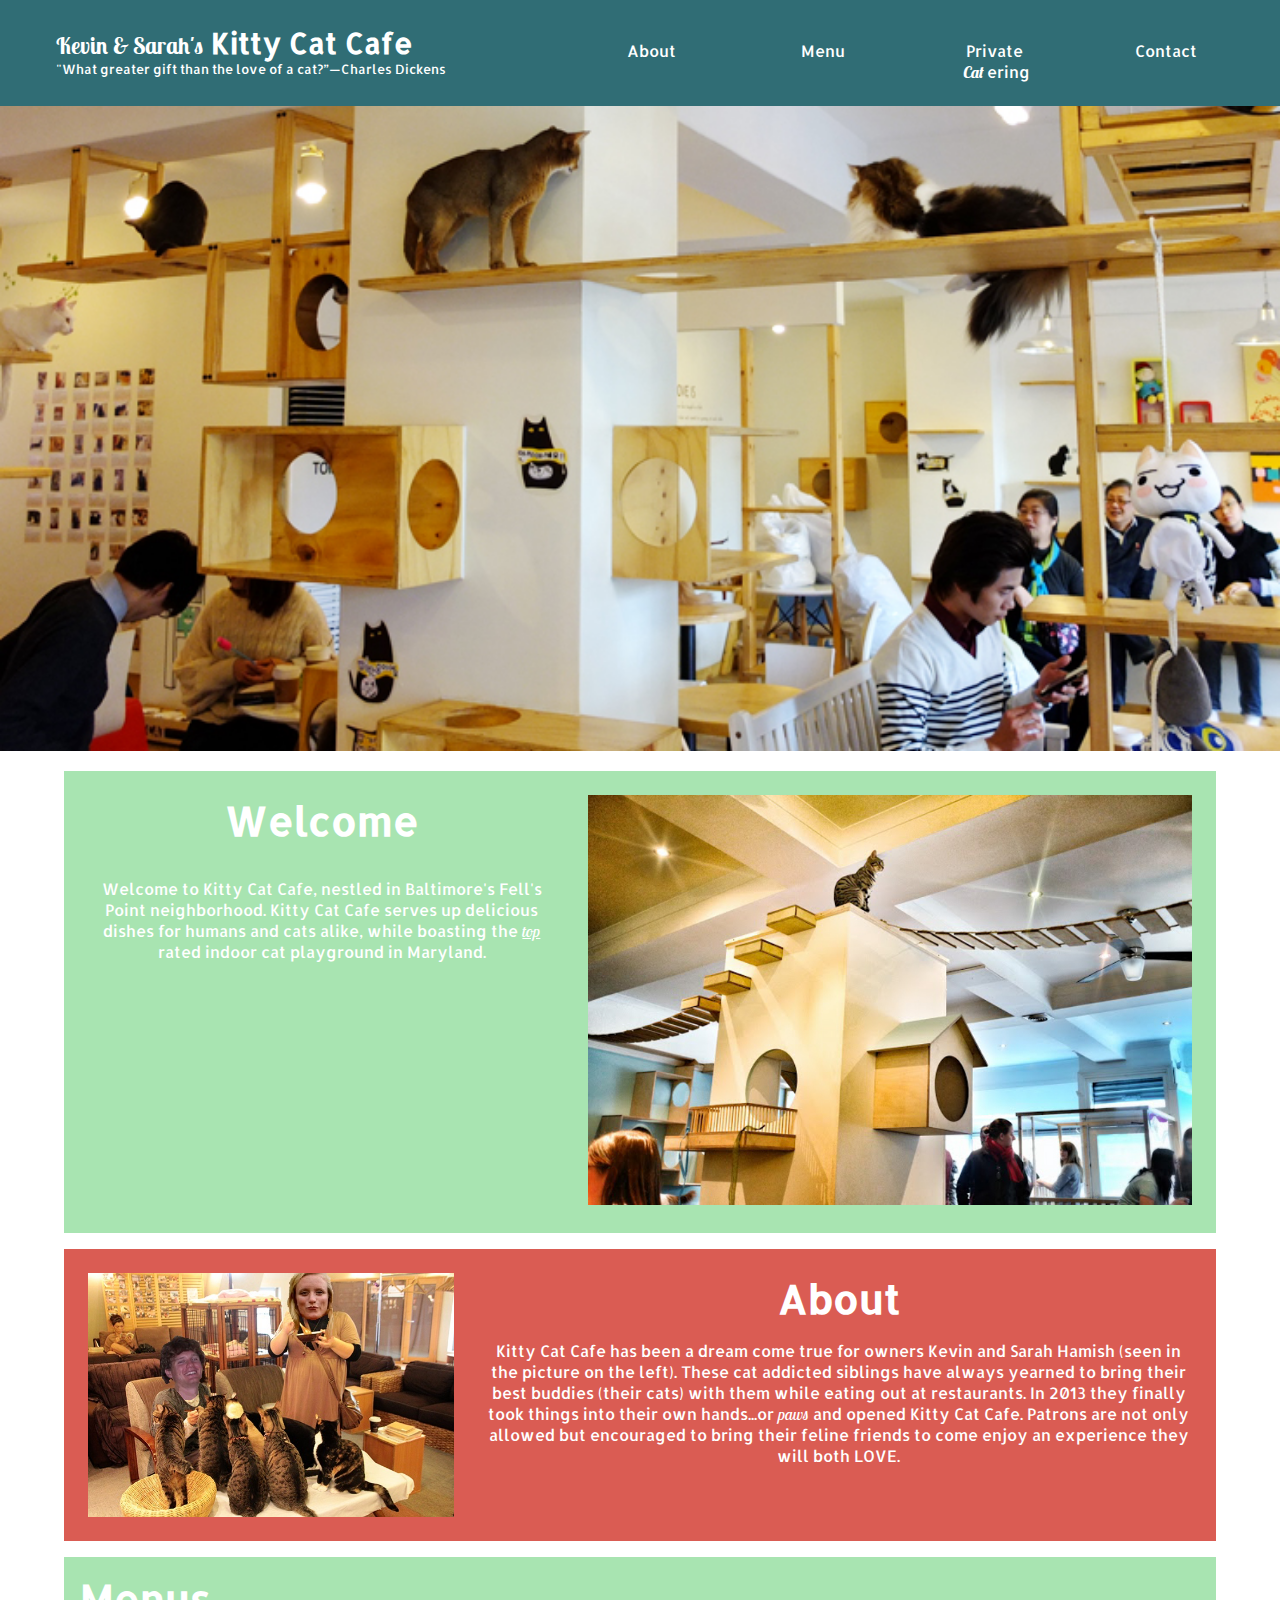
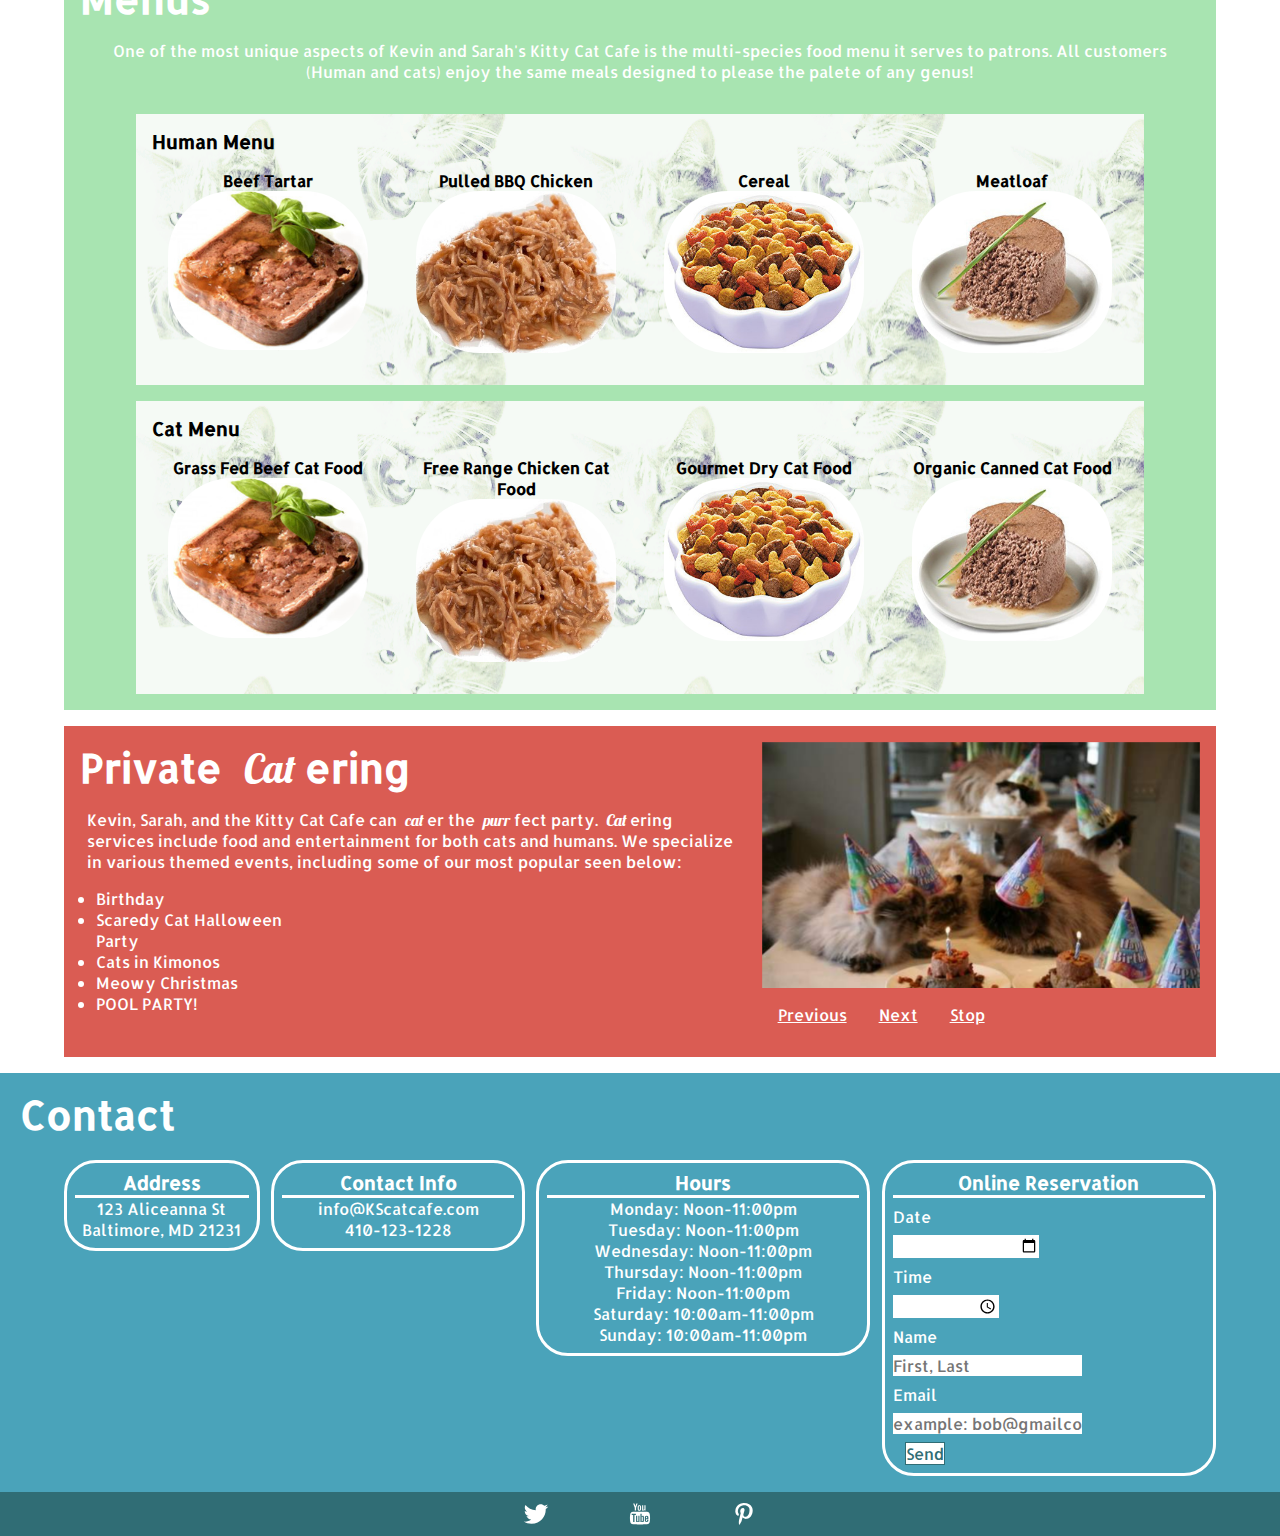
==== commit 96ca0ffc: "used gimp to edit images. added addtional responsiveness" ====
--- a/index.html
+++ b/index.html
@@ -82,13 +82,15 @@
     <section id="menusection">
       <div class="menugrid">
         <h2>Menus</h2>
+        <p>One of the most unique aspects of Kevin and Sarah's Kitty Cat Cafe is the multi-species food menu it serves to patrons. All customers (Human and cats) enjoy the same meals designed to please the palete of any genus!</p>
   <!--human menu-->
       <article class="humanmenugrid">
       <h3>Human Menu</h3>
+      <div class="innermenugrid">
         <div class="humancol-1-4">
           <div class="humanmodule">
             <h4>Beef Tartar</h4>
-            <img src="assets/beef.jpg" alt="Beef">
+            <img src="assets/beef3.jpg" alt="Beef">
           </div>
         </div>
         <div class="humancol-1-4">
@@ -97,26 +99,30 @@
             <img src="assets/chicken.jpg" alt="Chicken">
           </div>
         </div>
+      </div>
+      <div class="innermenugrid">
         <div class="humancol-1-4">
           <div class="humanmodule">
             <h4>Cereal</h4>
-            <img src="assets/cereal.jpg" alt="Cereal">
+            <img src="assets/cereal2.jpg" alt="Cereal">
           </div>
         </div>
         <div class="humancol-1-4">
           <div class="humanmodule">
             <h4>Meatloaf</h4>
-            <img src="assets/meatloaf.png" alt="Meatloaf">
-          </div>
-        </div>
+            <img src="assets/meatloaf2.jpg" alt="Meatloaf">
+          </div>
+        </div>
+      </div>
       </article>
   <!--cat menu-->
       <article class="catmenugrid">
       <h3>Cat Menu</h3>
+      <div class="innermenugrid">
         <div class="catcol-1-4">
           <div class="catmodule">
             <h4>Grass Fed Beef Cat Food</h4>
-            <img src="assets/beef.jpg" alt="Beef">
+            <img src="assets/beef3.jpg" alt="Beef">
           </div>
         </div>
         <div class="catcol-1-4">
@@ -125,16 +131,18 @@
             <img src="assets/chicken.jpg" alt="Chicken">
           </div>
         </div>
+      </div>
+        <div class="innermenugrid">
         <div class="catcol-1-4">
           <div class="catmodule">
             <h4>Gourmet Dry Cat Food</h4>
-            <img src="assets/cereal.jpg" alt="Dry">
+            <img src="assets/cereal2.jpg" alt="Dry">
           </div>
         </div>
         <div class="catcol-1-4">
           <div class="catmodule">
             <h4>Organic Canned Cat Food</h4>
-            <img src="assets/meatloaf.png" alt="Canned">
+            <img src="assets/meatloaf2.jpg" alt="Canned">
           </div>
         </div>
       </div>
--- a/css/classproject.css
+++ b/css/classproject.css
@@ -11,6 +11,7 @@
 
 img {
   max-width: 100%;
+  height:auto;
 }
 
 /* header section*/
@@ -138,7 +139,6 @@
 }
 
 .mainpic1 {
-  float:left;
   width:100%;
 }
 
@@ -147,7 +147,6 @@
 #welcomesection {
   font-family:'Allerta', sans-serif;
   width:100%;
-  overflow:hidden;
   box-sizing: border-box;
 }
 
@@ -270,6 +269,12 @@
   width:100%;
   overflow:hidden;
   box-sizing: border-box;
+
+}
+
+#menusection p {
+  text-align: center;
+  padding:1em;
 }
 
 .menugrid {
@@ -283,6 +288,7 @@
 #menusection h2 {
   font-weight: bolder;
   font-size:2.5em;
+
 }
 
 #menusection h3 {
@@ -309,7 +315,7 @@
   background-image: url(../assets/background1.png);
   margin:1em auto 1em auto;
   padding:1em 0em 1em 1em;
-  width:80%;
+  width:90%;
 }
 
 .humanmenugrid::after {
@@ -332,8 +338,6 @@
 .humanmodule img {
   display:block;
   margin:auto;
-  width:8em;
-  height:8em;
   border-radius: 4em;
 }
 
@@ -347,7 +351,7 @@
   background-image: url(../assets/background1.png);
   margin:0em auto 0em auto;
   padding:1em 0em 1em 1em;
-  width:80%;
+  width:90%;
 }
 
 .catmenugrid::after {
@@ -370,8 +374,6 @@
 .catcol-1-4 img {
   display:block;
   margin:auto;
-  width:8em;
-  height:8em;
   border-radius: 4em;
 }
 
@@ -669,6 +671,7 @@
 
 .mainpic1 {
   margin-top:6em;
+  float:none;
   }
 
 [class*="welcomecol-"] {
@@ -676,6 +679,14 @@
   width:100%;
   margin: 0 auto;
   }
+
+  .welcomecol-1-4 p {
+    padding-top:1em;
+  }
+
+.welcomemodule {
+  padding-top:0;
+}
 
 [class*="aboutcol-"] {
   float:none;
@@ -719,6 +730,23 @@
   }
 }
 
+@media screen and (max-width: 800px) {
+
+.catcol-1-4 {
+  float:left;
+  width:50%;
+  padding-right:1em;
+  text-align: center;
+  }
+
+  .humancol-1-4 {
+    float:left;
+    width:50%;
+    padding-right:1em;
+    text-align: center;
+    }
+}
+
 /* Small devices (smaller than 550px) */
 @media screen and (max-width: 550px) {
 
@@ -730,20 +758,23 @@
   padding:1em;
 }
 
-.welcomemodule {
-  padding:0;
-}
-[class*="humancol-"] {
-  float:none;
-  width:100%;
-  margin: 0 auto;
-}
-
-[class*="catcol-"] {
-  float:none;
-  width:100%;
-  margin: 0 auto;
-  }
+.menugrid img {
+  width:8em;
+  height:8em;
+}
+
+@media screen and (max-width: 500px) {
+  [class*="humancol-"] {
+    float:none;
+    width:100%;
+    margin: 0 auto;
+  }
+
+  [class*="catcol-"] {
+    float:none;
+    width:100%;
+    margin: 0 auto;
+    }
 }
 
 /* Extra Small devices (smaller than 400px)*/
@@ -751,10 +782,9 @@
   .mainpic1 {
     margin-top:12em;
   }
-}
-
+)
 /* Large devices (large desktops, 1900x and up) */
-@media screen and (min-width: 1900px) {
+@media screen and (min-width: 2000px) {
 body {
   width:98%;
   margin:0 auto;
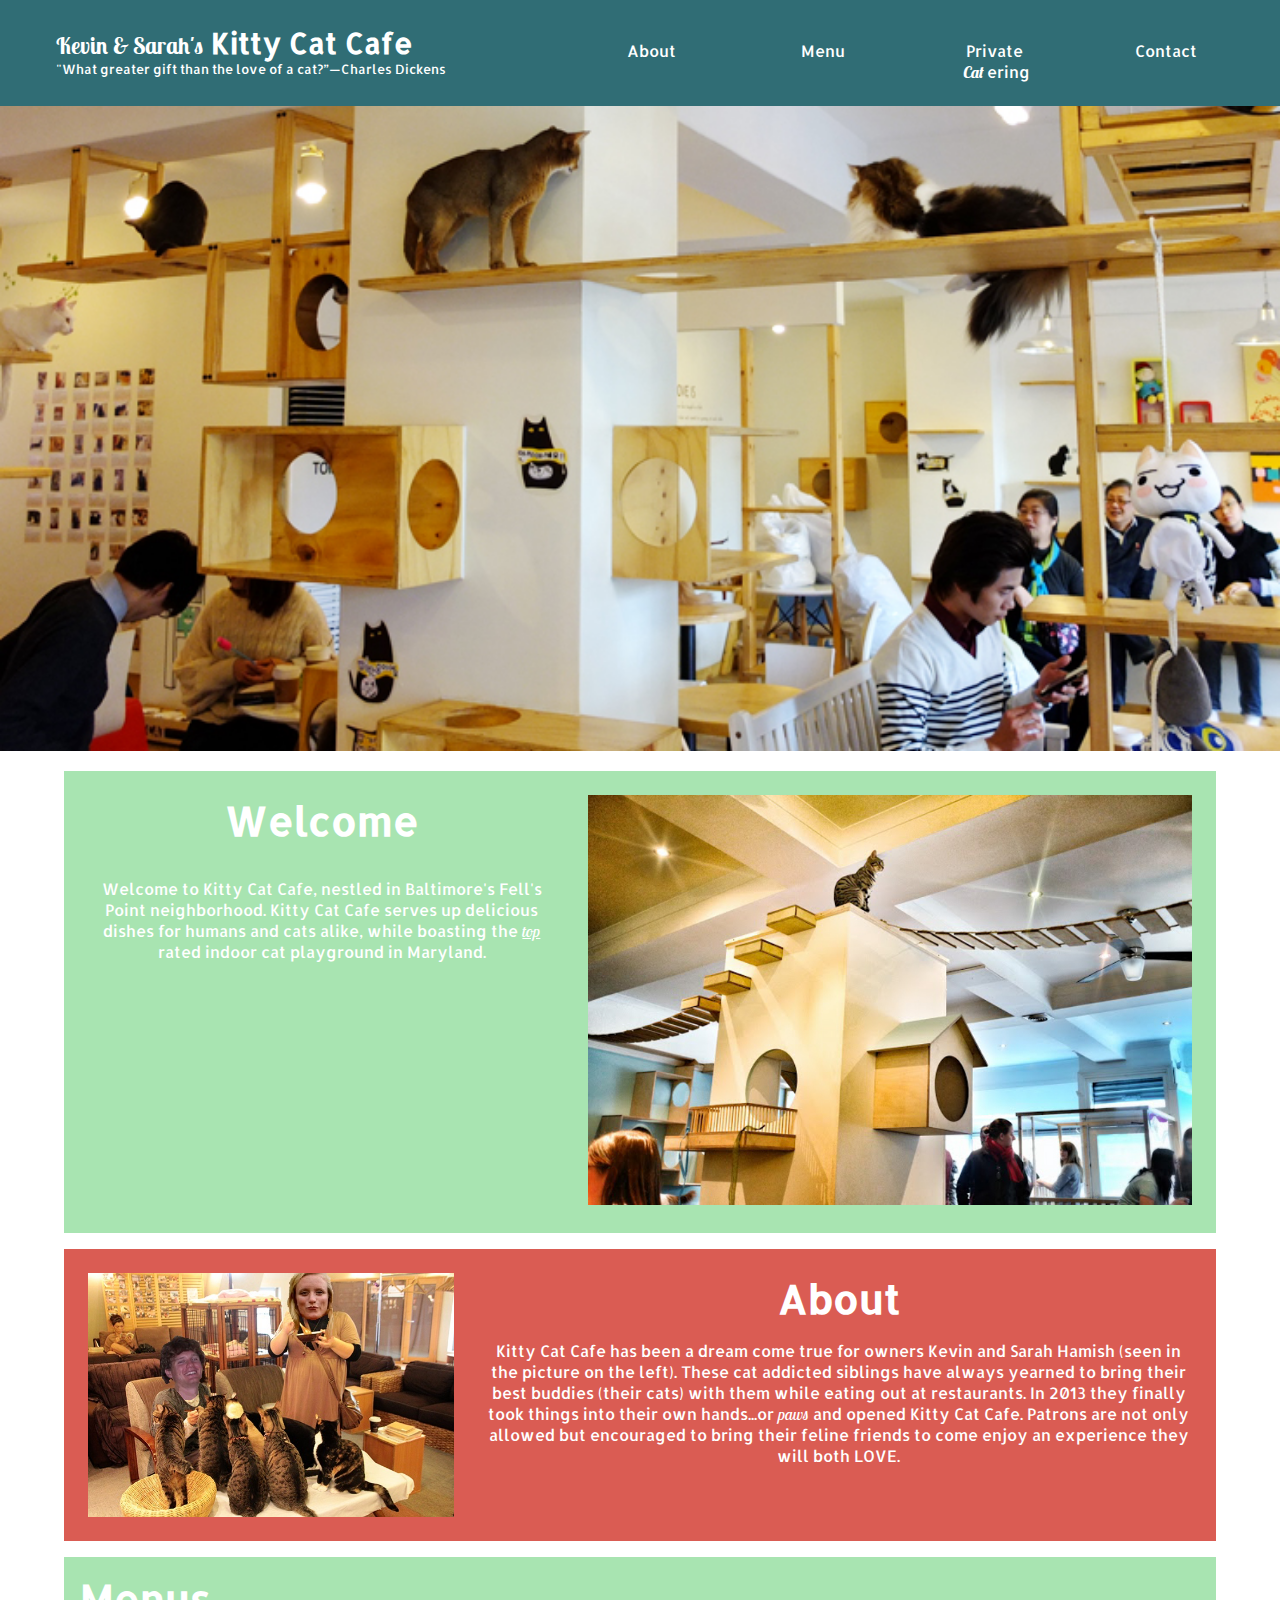
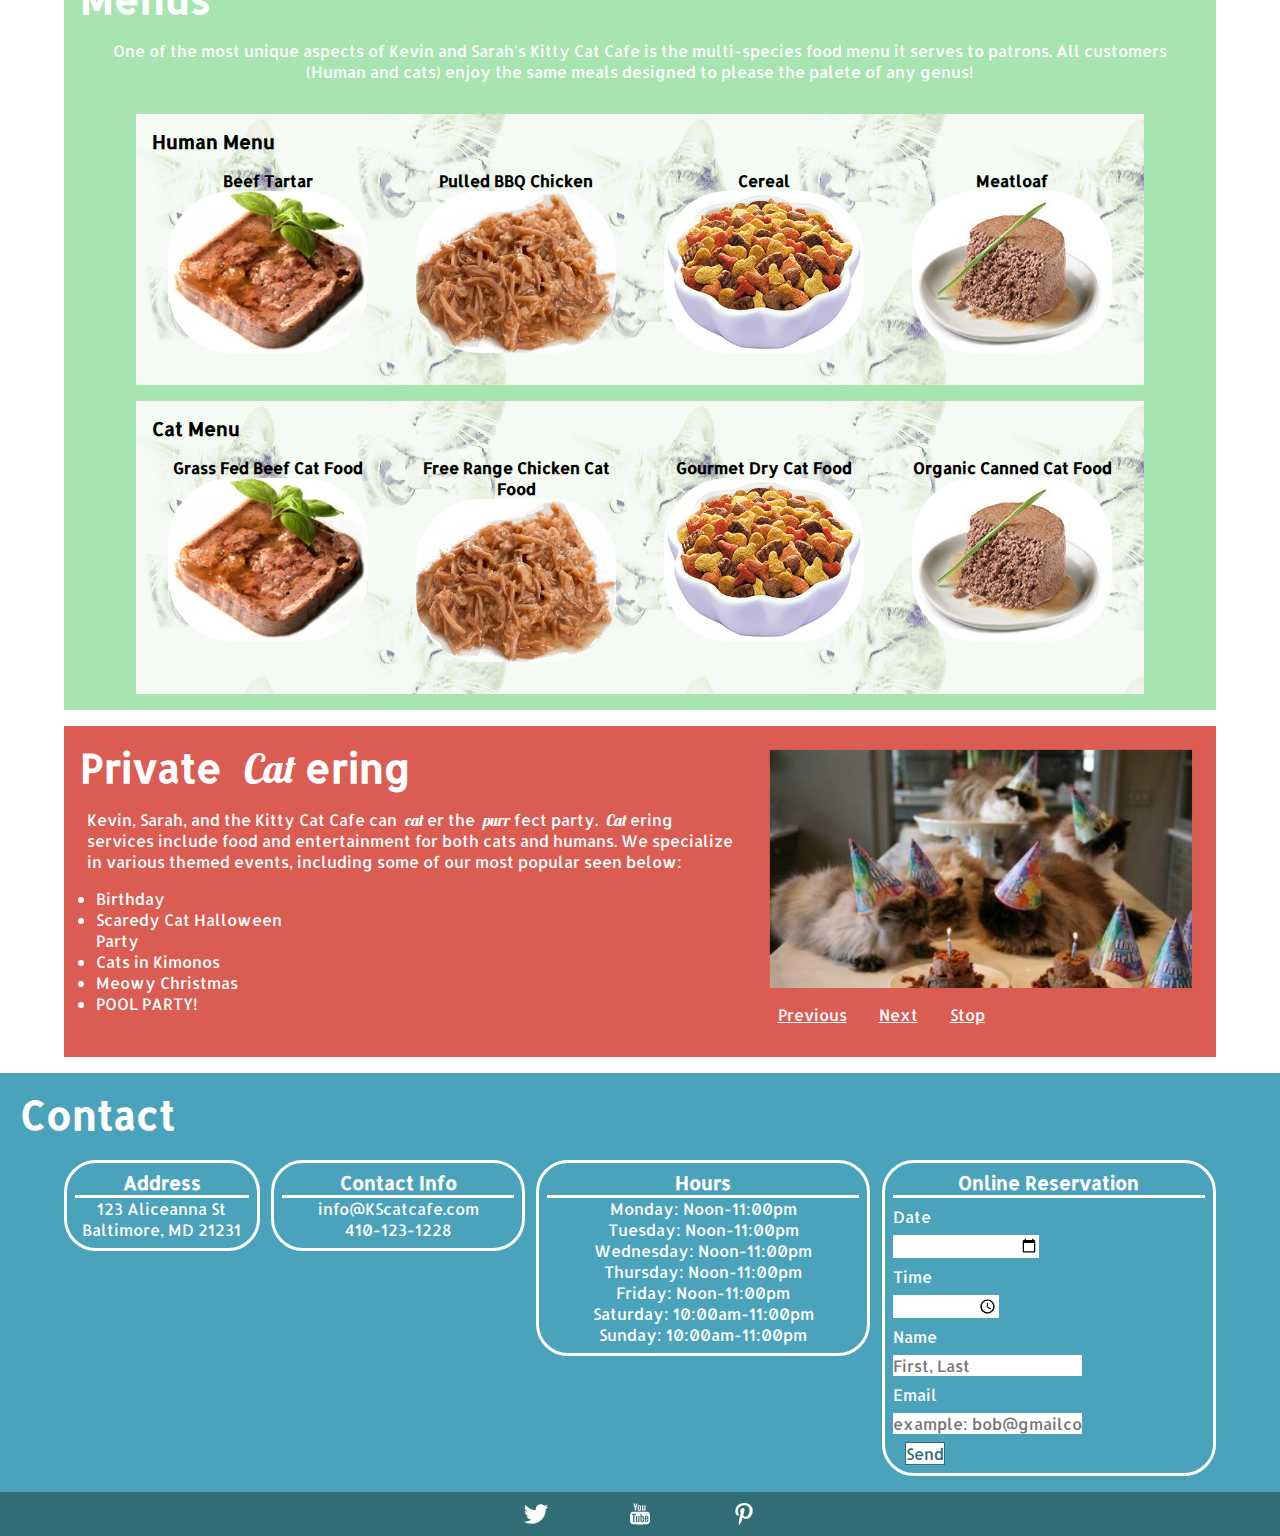
==== commit 92d27587: "added 1x and 2x designations and responsive img" ====
--- a/index.html
+++ b/index.html
@@ -90,13 +90,13 @@
         <div class="humancol-1-4">
           <div class="humanmodule">
             <h4>Beef Tartar</h4>
-            <img src="assets/beef3.jpg" alt="Beef">
+            <img srcset="assets/beef3_x1.jpg 1x, assets/beef3_x2.jpg 2x" src="assets/beef3_x1.jpg" alt="Beef"/>
           </div>
         </div>
         <div class="humancol-1-4">
           <div class="humanmodule">
             <h4>Pulled BBQ Chicken</h4>
-            <img src="assets/chicken.jpg" alt="Chicken">
+            <img srcset="assets/chicken_x1.jpg 1x, assets/chicken_x2.jpg 2x" src="assets/chicken_x1.jpg" alt="Chicken"/>
           </div>
         </div>
       </div>
@@ -104,13 +104,13 @@
         <div class="humancol-1-4">
           <div class="humanmodule">
             <h4>Cereal</h4>
-            <img src="assets/cereal2.jpg" alt="Cereal">
+            <img srcset="assets/cereal2_x1.jpg 1x, assets/cereal2_x2.jpg 2x" src="assets/cereal2_x1.jpg" alt="Cereal"/>
           </div>
         </div>
         <div class="humancol-1-4">
           <div class="humanmodule">
             <h4>Meatloaf</h4>
-            <img src="assets/meatloaf2.jpg" alt="Meatloaf">
+            <img srcset="assets/meatloaf2_x1.jpg 1x, assets/meatloaf2_x2.jpg 2x" src="assets/meatloaf2_x1.jpg" alt="Meatloaf"/>
           </div>
         </div>
       </div>
@@ -122,13 +122,13 @@
         <div class="catcol-1-4">
           <div class="catmodule">
             <h4>Grass Fed Beef Cat Food</h4>
-            <img src="assets/beef3.jpg" alt="Beef">
+            <img srcset="assets/beef3_x1.jpg 1x, assets/beef3_x2.jpg 2x" src="assets/beef3_x1.jpg" alt="Beef"/>
           </div>
         </div>
         <div class="catcol-1-4">
           <div class="catmodule">
             <h4>Free Range Chicken Cat Food</h4>
-            <img src="assets/chicken.jpg" alt="Chicken">
+            <img srcset="assets/chicken_x1.jpg 1x, assets/chicken_x2.jpg 2x" src="assets/chicken_x1.jpg" alt="Chicken"/>
           </div>
         </div>
       </div>
@@ -136,13 +136,13 @@
         <div class="catcol-1-4">
           <div class="catmodule">
             <h4>Gourmet Dry Cat Food</h4>
-            <img src="assets/cereal2.jpg" alt="Dry">
+            <img srcset="assets/cereal2_x1.jpg 1x, assets/cereal2_x2.jpg 2x" src="assets/cereal2_x1.jpg" alt="Cereal"/>
           </div>
         </div>
         <div class="catcol-1-4">
           <div class="catmodule">
             <h4>Organic Canned Cat Food</h4>
-            <img src="assets/meatloaf2.jpg" alt="Canned">
+            <img srcset="assets/meatloaf2_x1.jpg 1x, assets/meatloaf2_x2.jpg 2x" src="assets/meatloaf2_x1.jpg" alt="Meatloaf"/>
           </div>
         </div>
       </div>
--- a/css/classproject.css
+++ b/css/classproject.css
@@ -457,6 +457,9 @@
   display:none;
 }
 
+.piccontainer img {
+  padding:.5em;
+}
 /*contact section*/
 
 #contactsection {
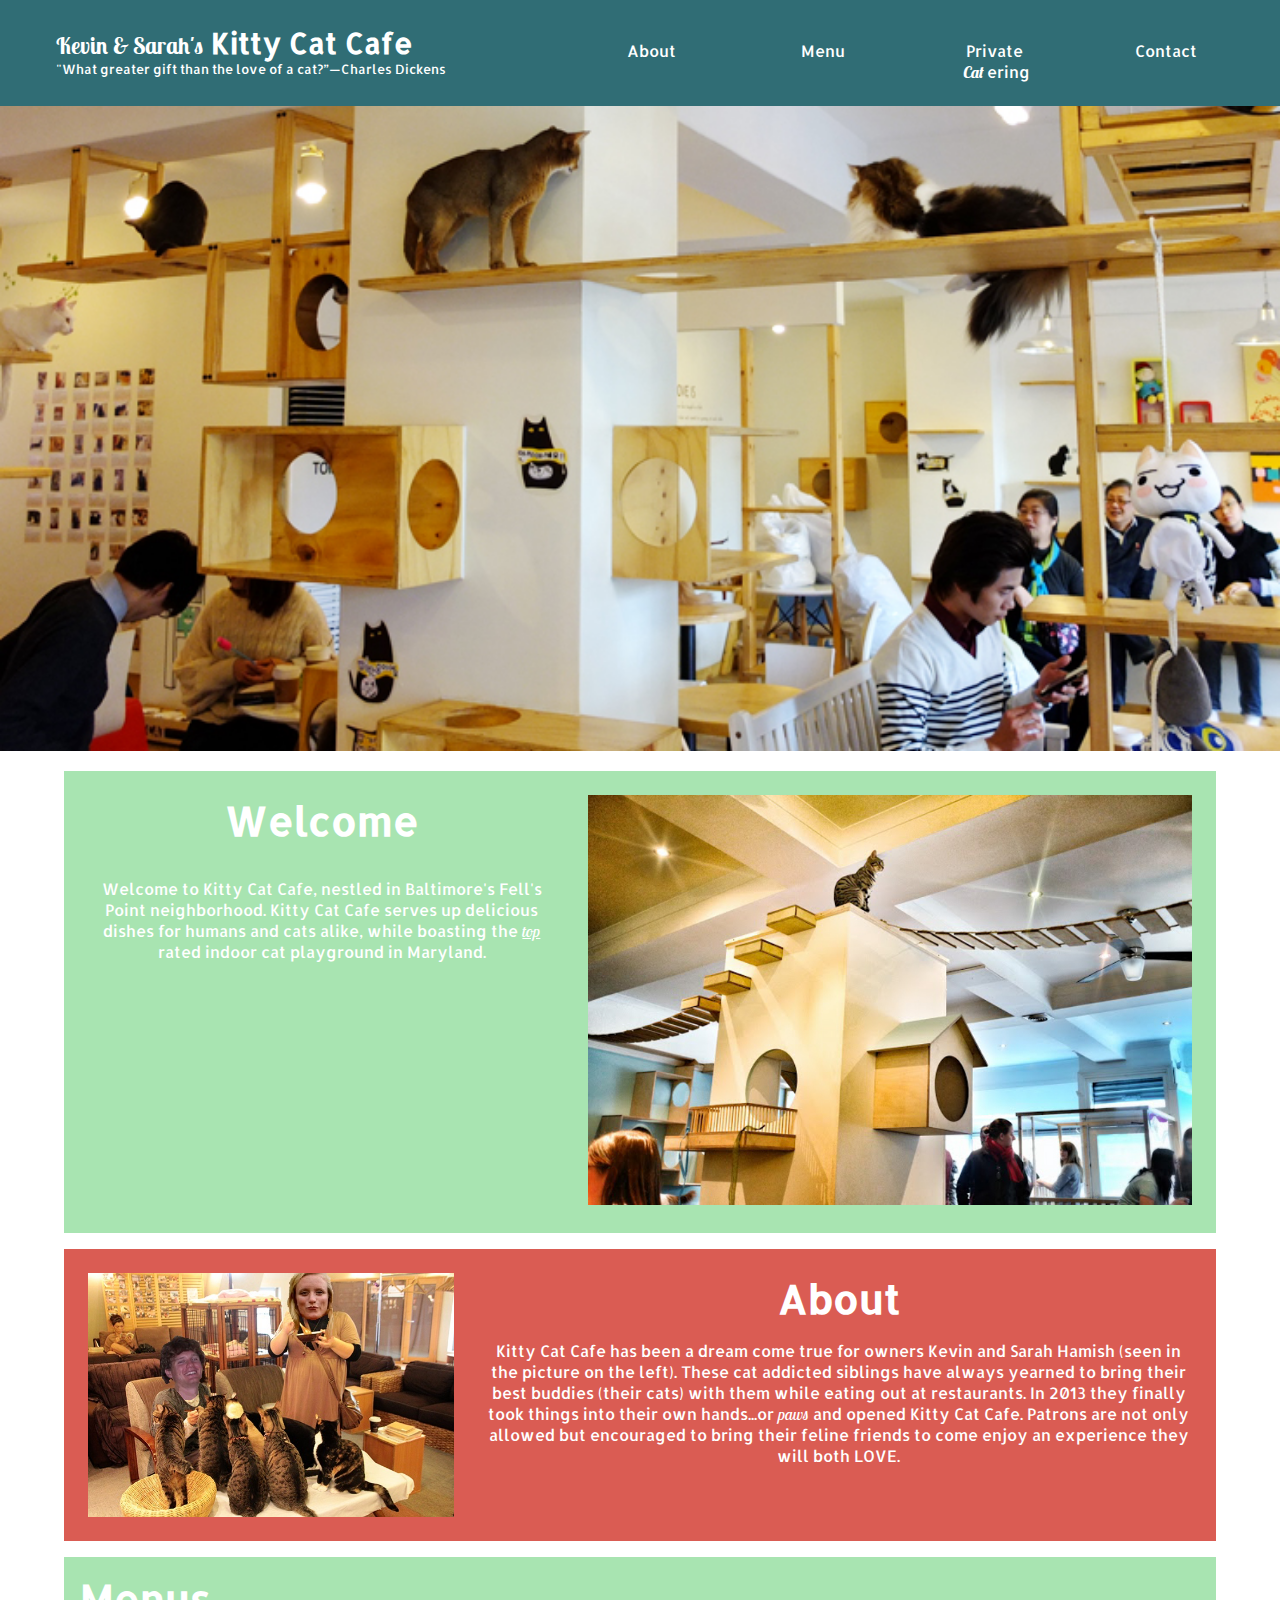
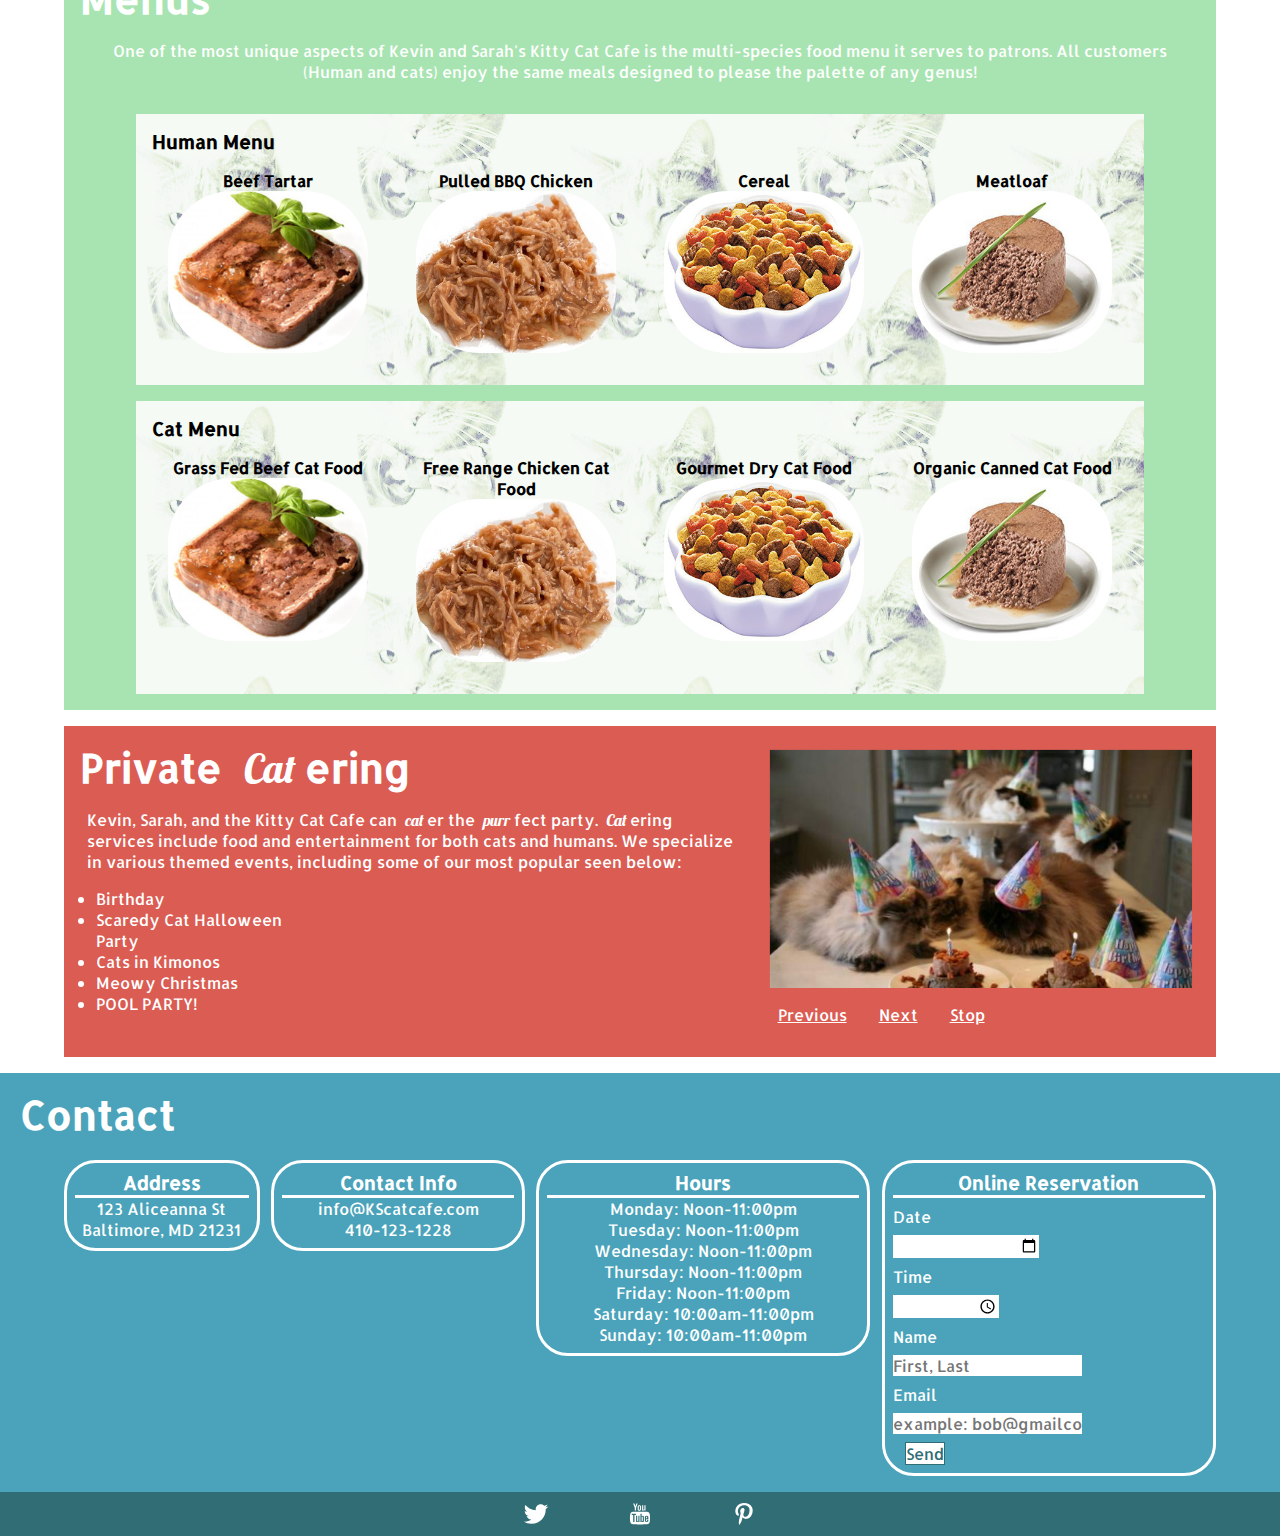
==== commit 0d752099: "fixed spelling mistake" ====
--- a/index.html
+++ b/index.html
@@ -82,7 +82,7 @@
     <section id="menusection">
       <div class="menugrid">
         <h2>Menus</h2>
-        <p>One of the most unique aspects of Kevin and Sarah's Kitty Cat Cafe is the multi-species food menu it serves to patrons. All customers (Human and cats) enjoy the same meals designed to please the palete of any genus!</p>
+        <p>One of the most unique aspects of Kevin and Sarah's Kitty Cat Cafe is the multi-species food menu it serves to patrons. All customers (Human and cats) enjoy the same meals designed to please the palette of any genus!</p>
   <!--human menu-->
       <article class="humanmenugrid">
       <h3>Human Menu</h3>
--- a/css/classproject.css
+++ b/css/classproject.css
@@ -651,6 +651,7 @@
   width:100%;
   background-color: #306D75;
   text-align: center;
+  padding:0;
   }
 
 .headermenucol-3-5 {
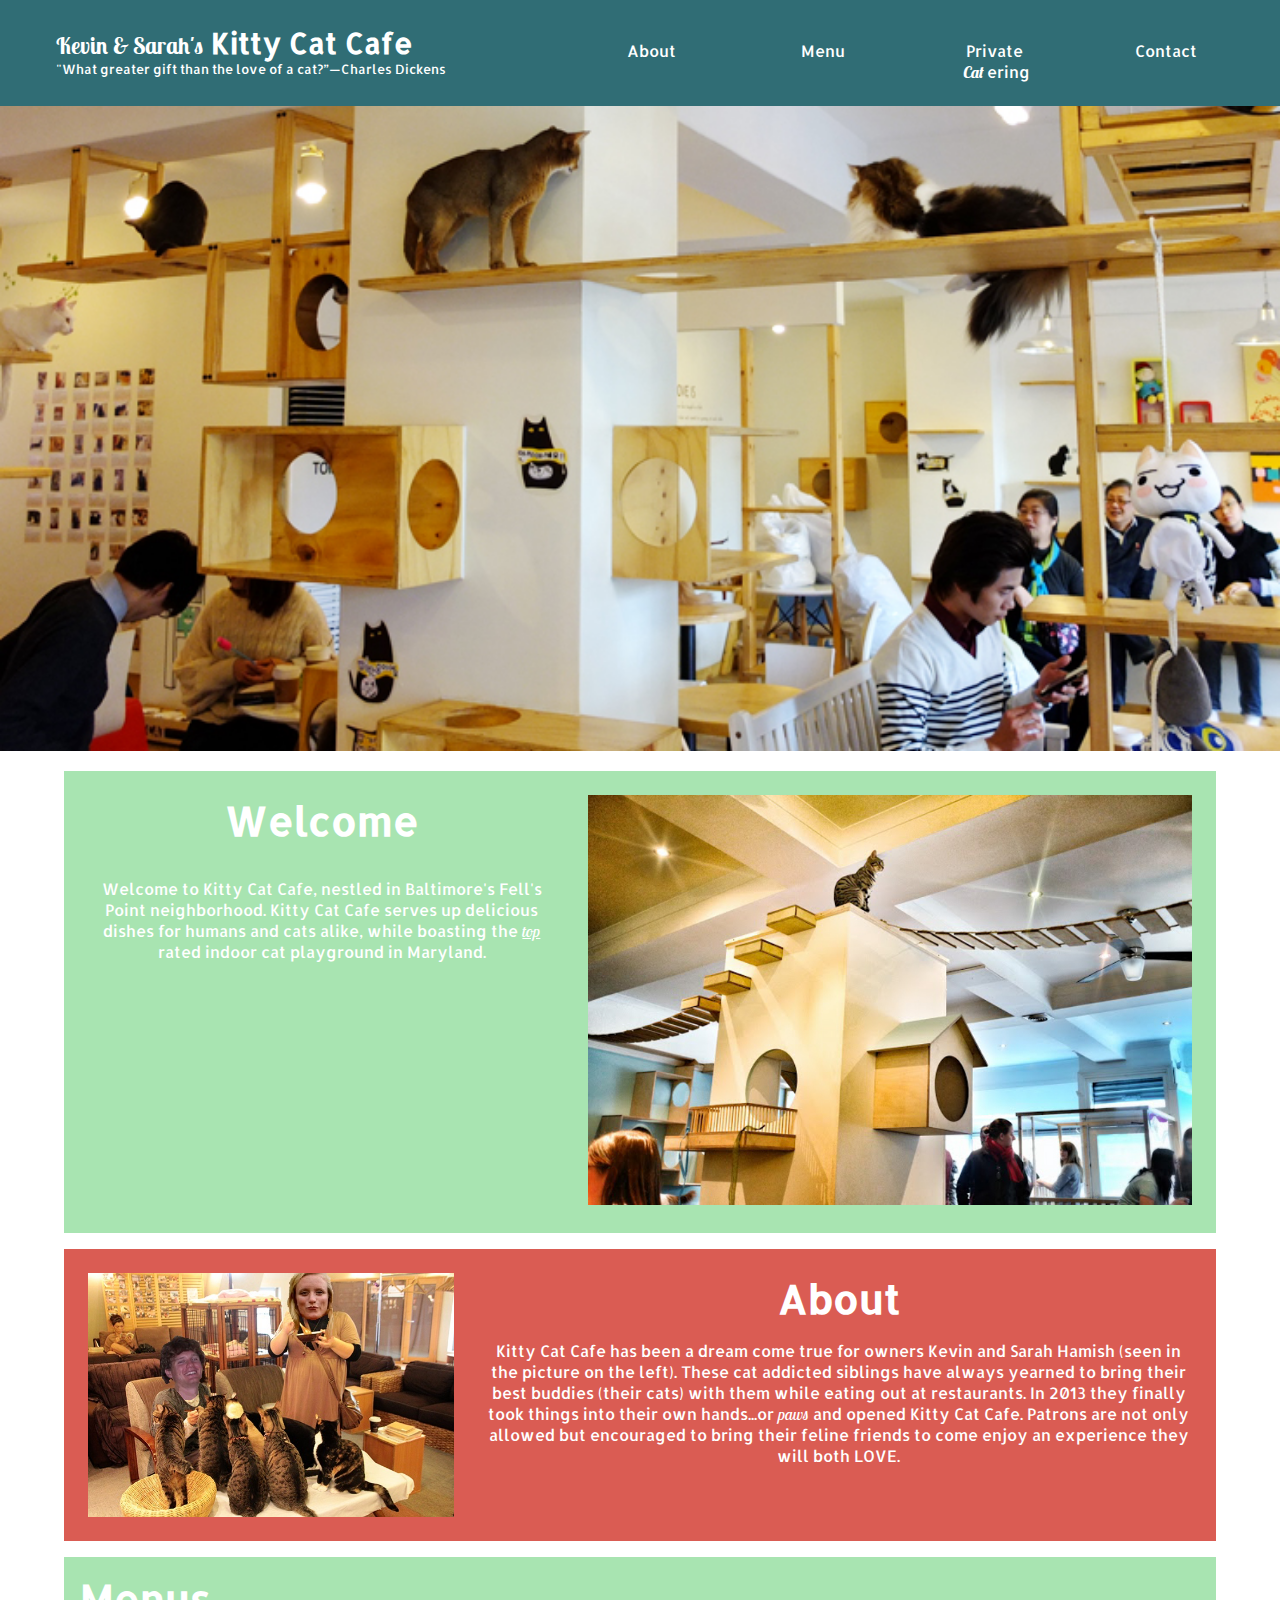
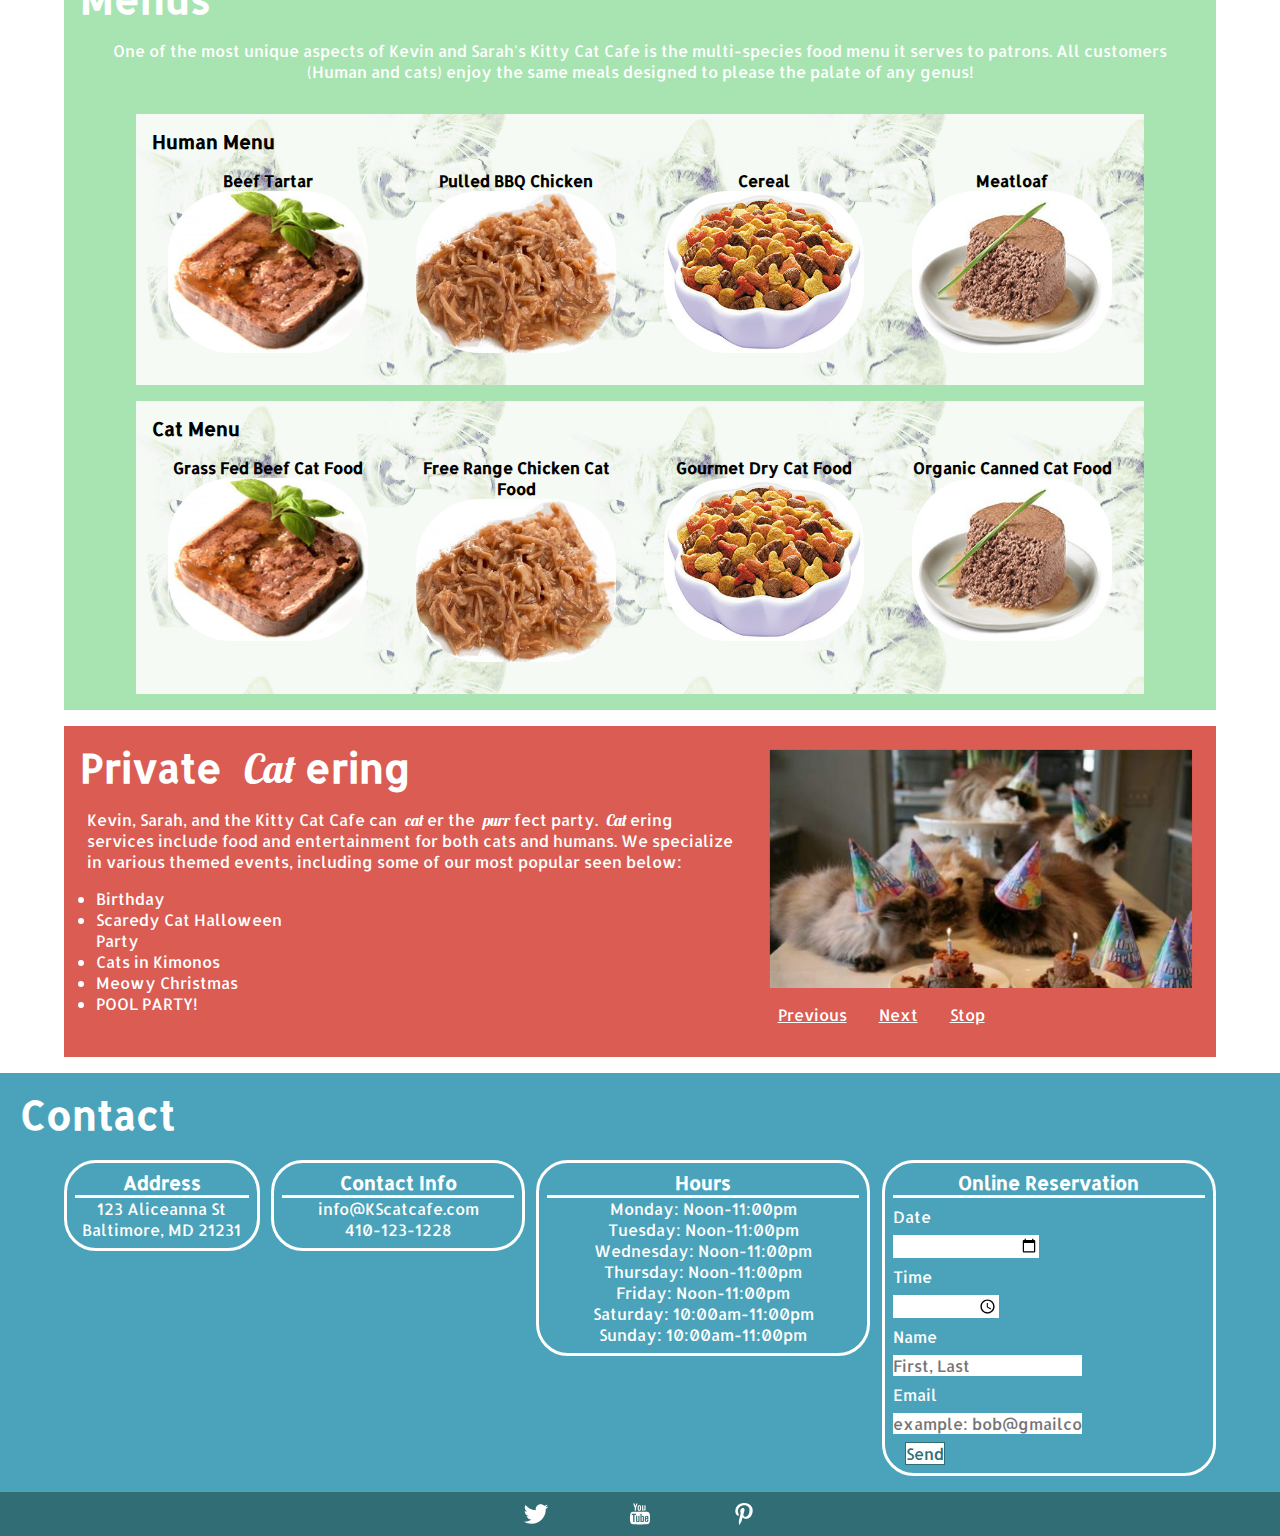
==== commit da11486b: "fixed spelling mistake" ====
--- a/index.html
+++ b/index.html
@@ -82,7 +82,7 @@
     <section id="menusection">
       <div class="menugrid">
         <h2>Menus</h2>
-        <p>One of the most unique aspects of Kevin and Sarah's Kitty Cat Cafe is the multi-species food menu it serves to patrons. All customers (Human and cats) enjoy the same meals designed to please the palette of any genus!</p>
+        <p>One of the most unique aspects of Kevin and Sarah's Kitty Cat Cafe is the multi-species food menu it serves to patrons. All customers (Human and cats) enjoy the same meals designed to please the palate of any genus!</p>
   <!--human menu-->
       <article class="humanmenugrid">
       <h3>Human Menu</h3>
